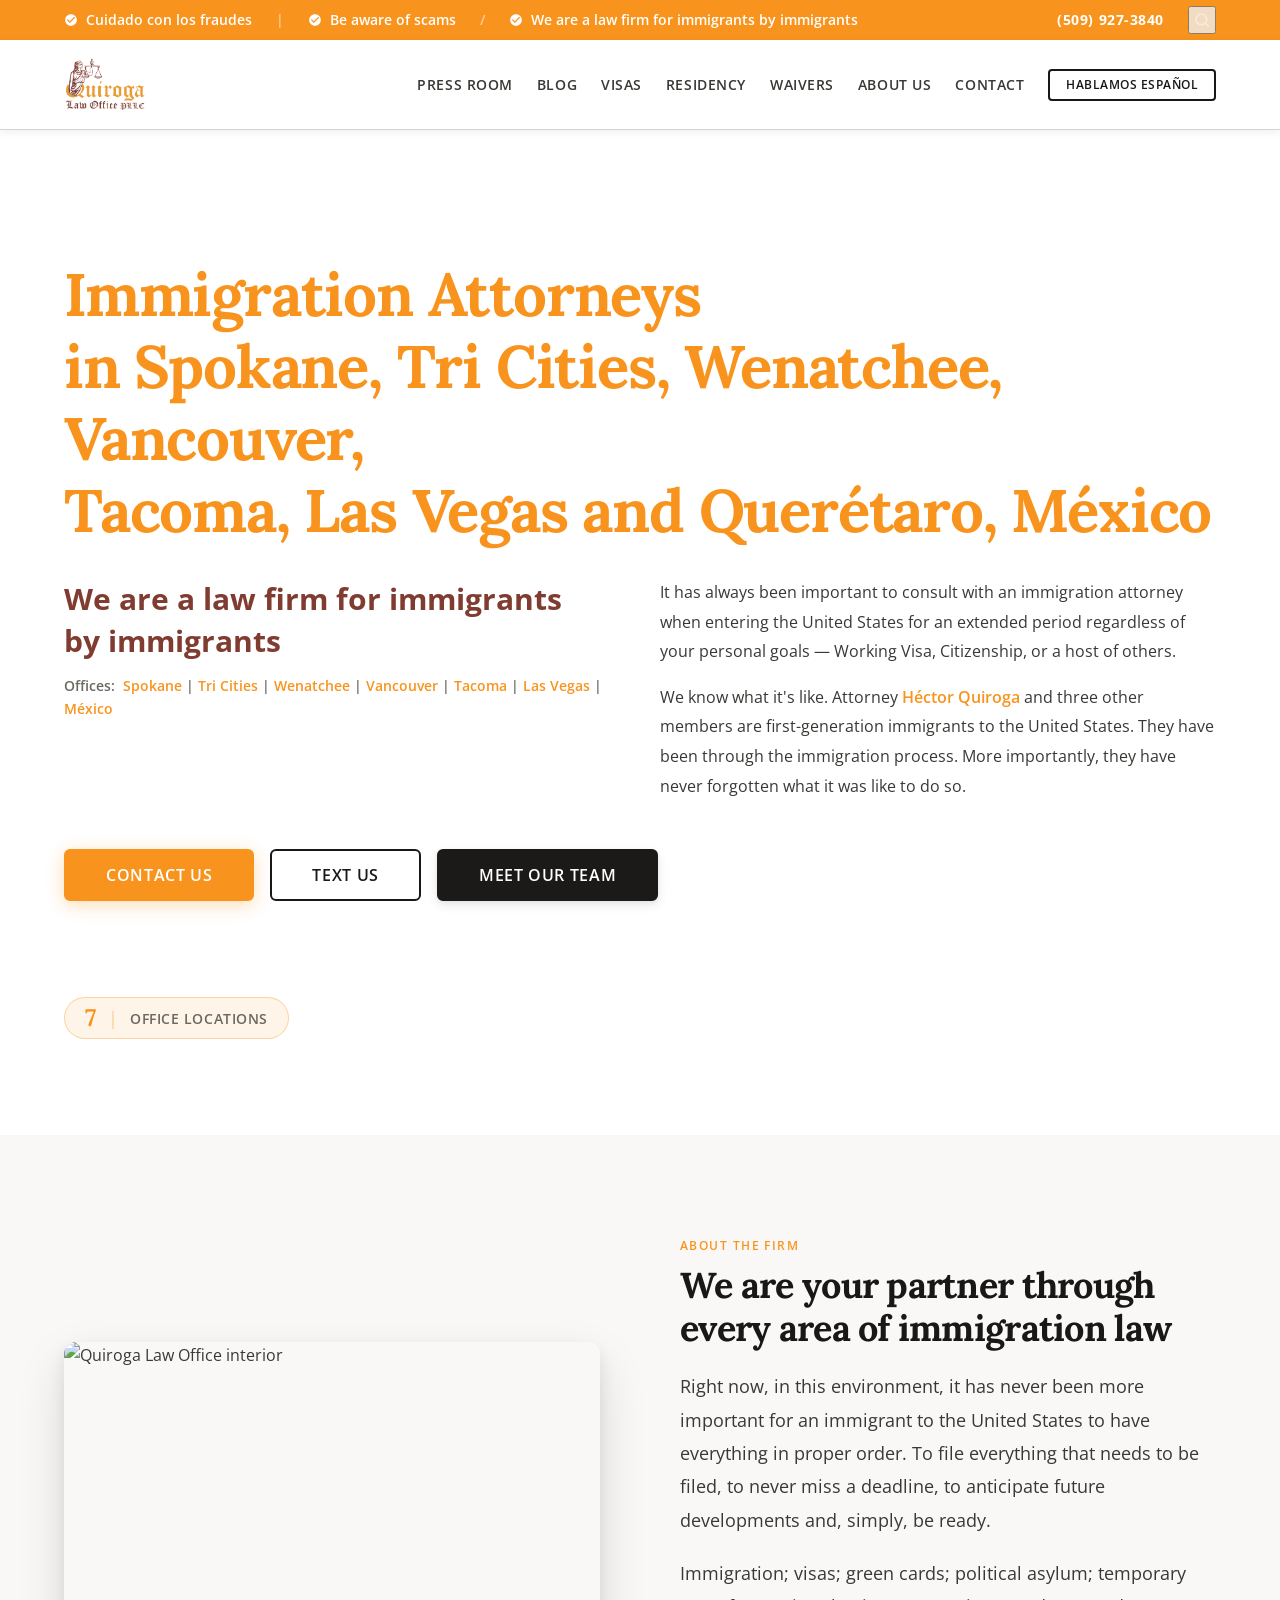
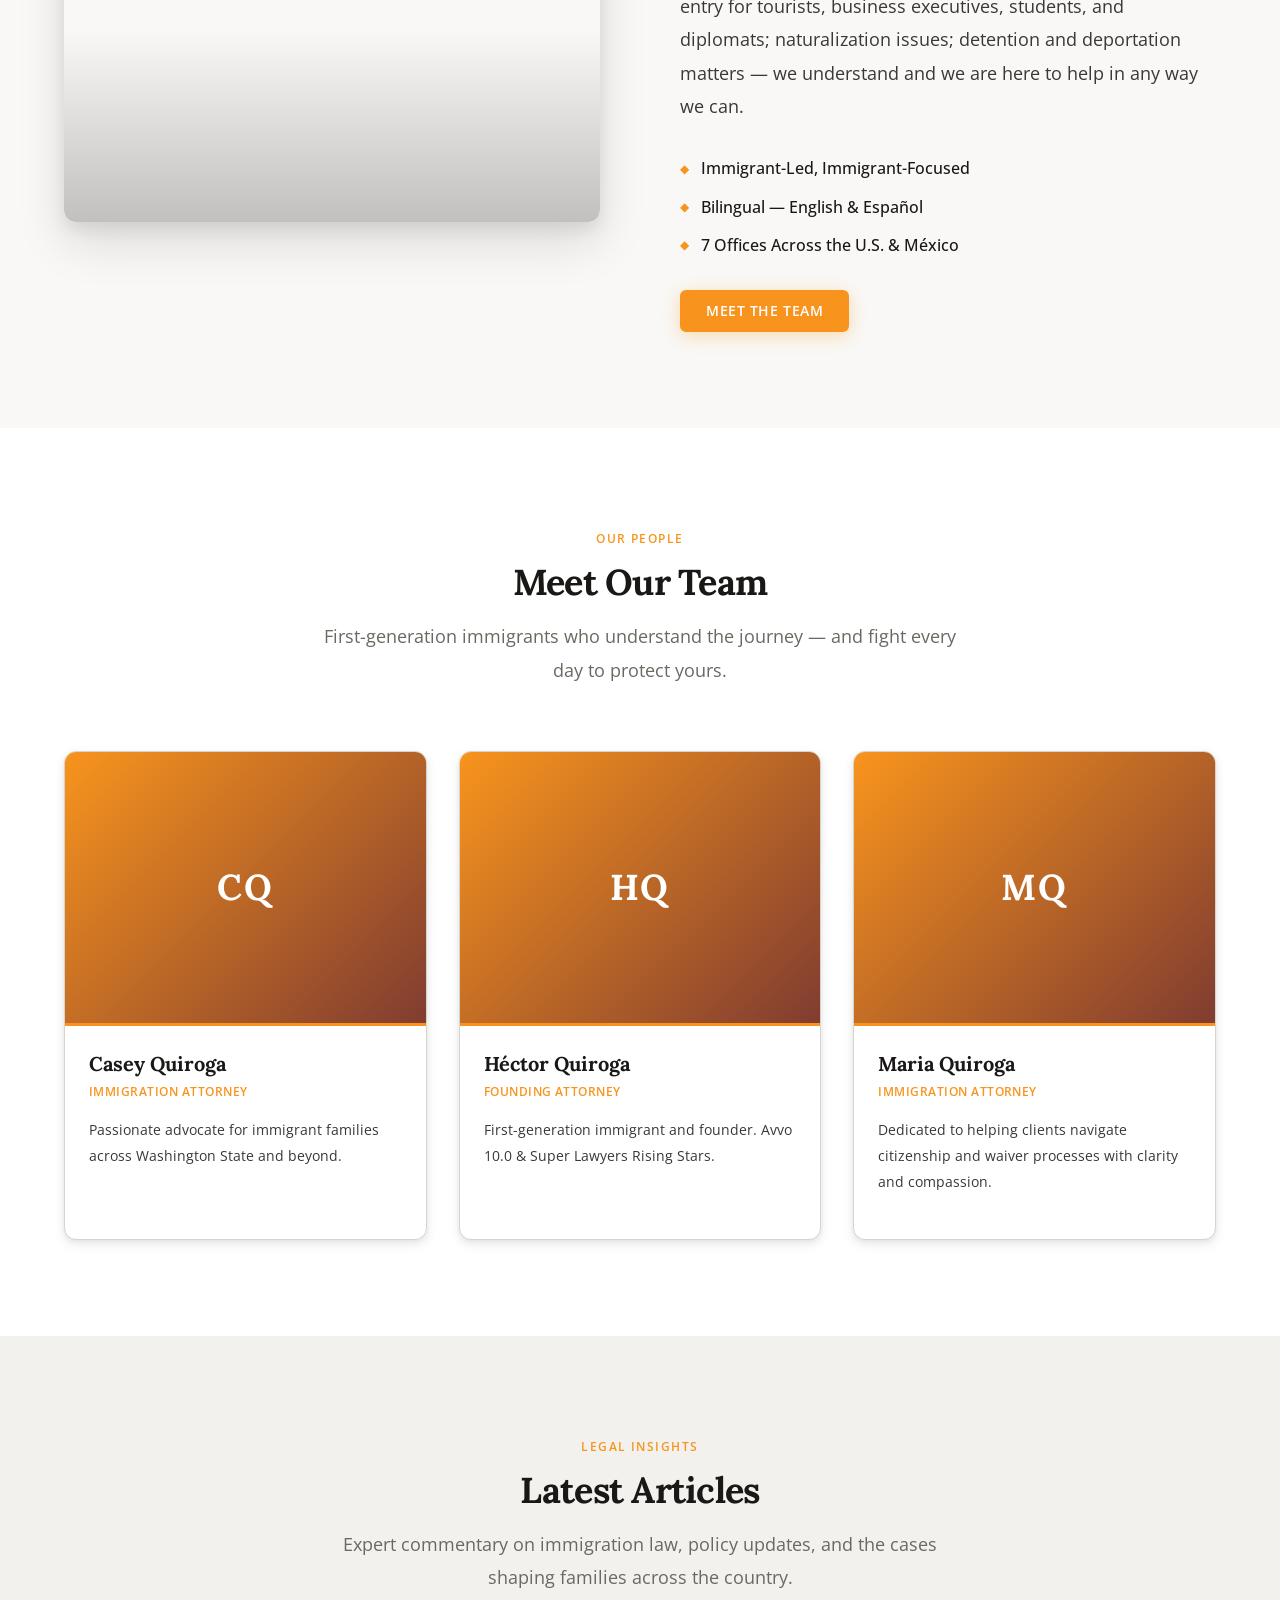
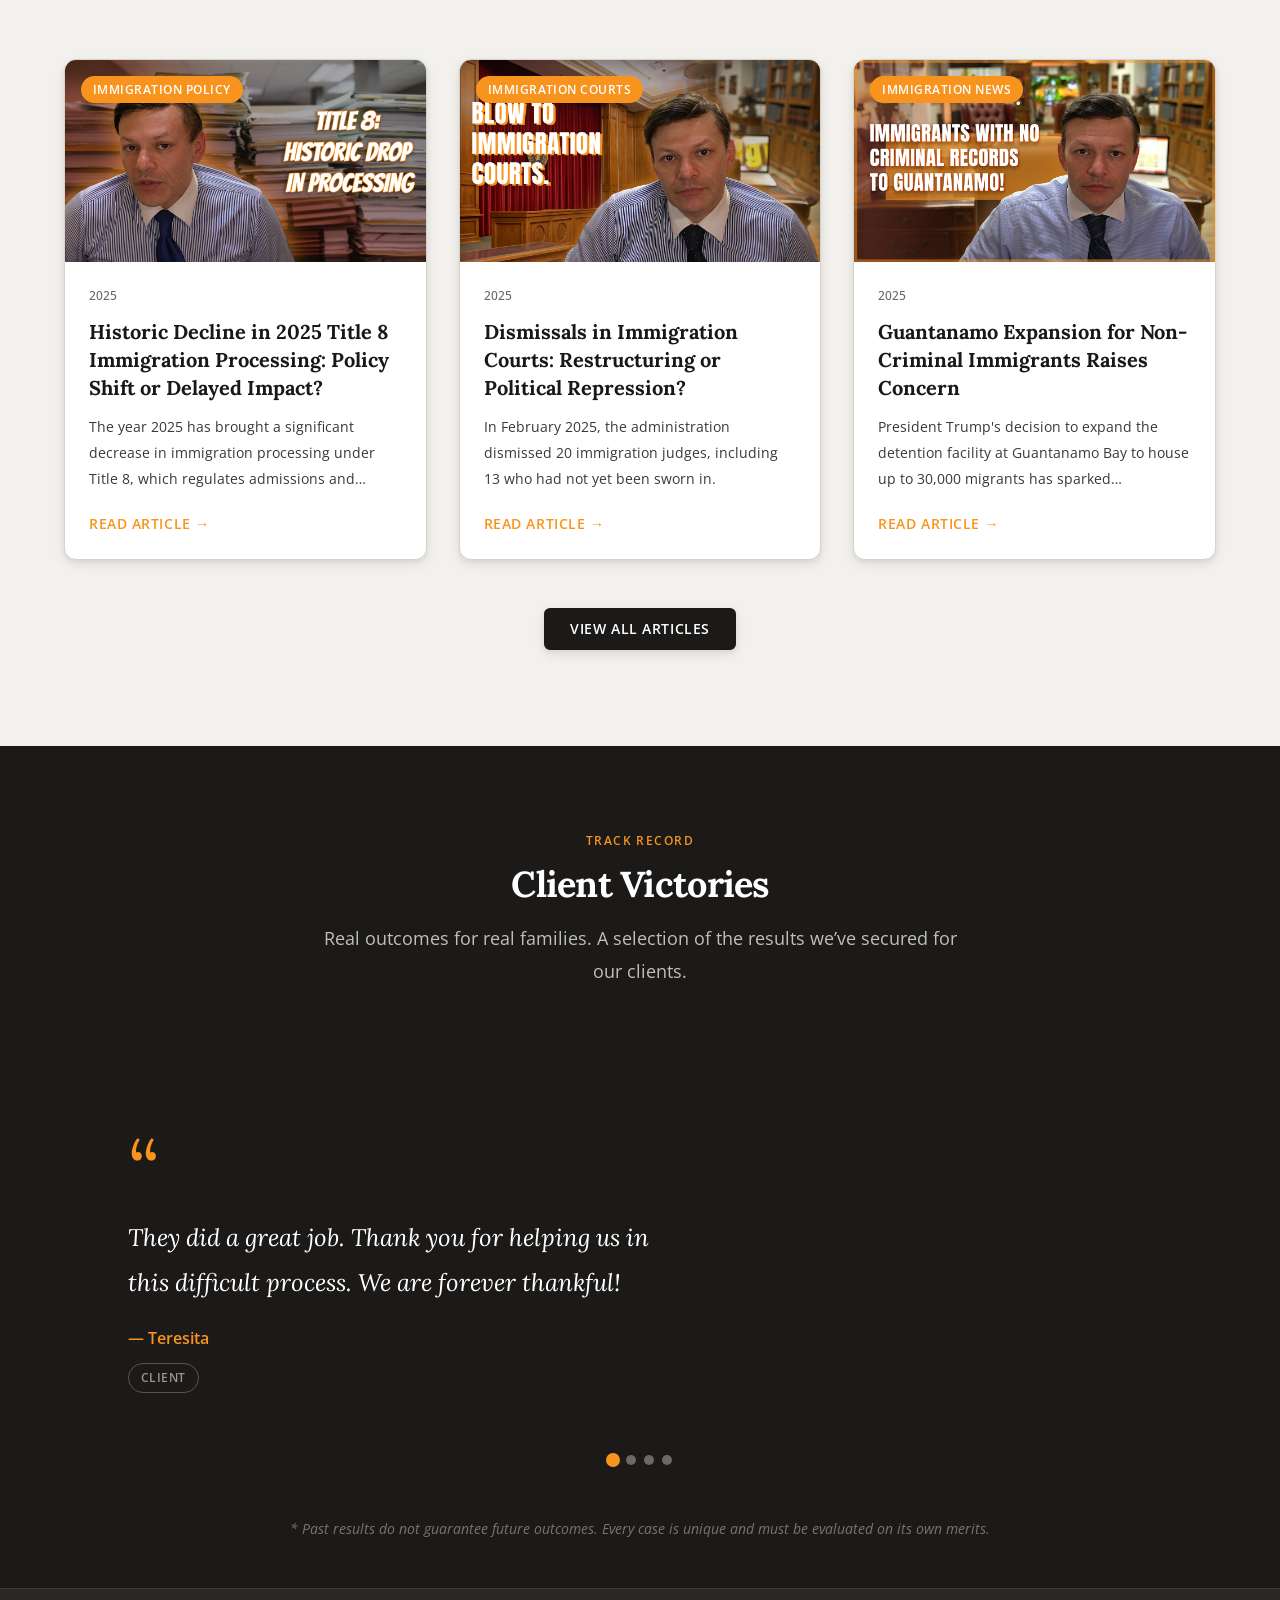
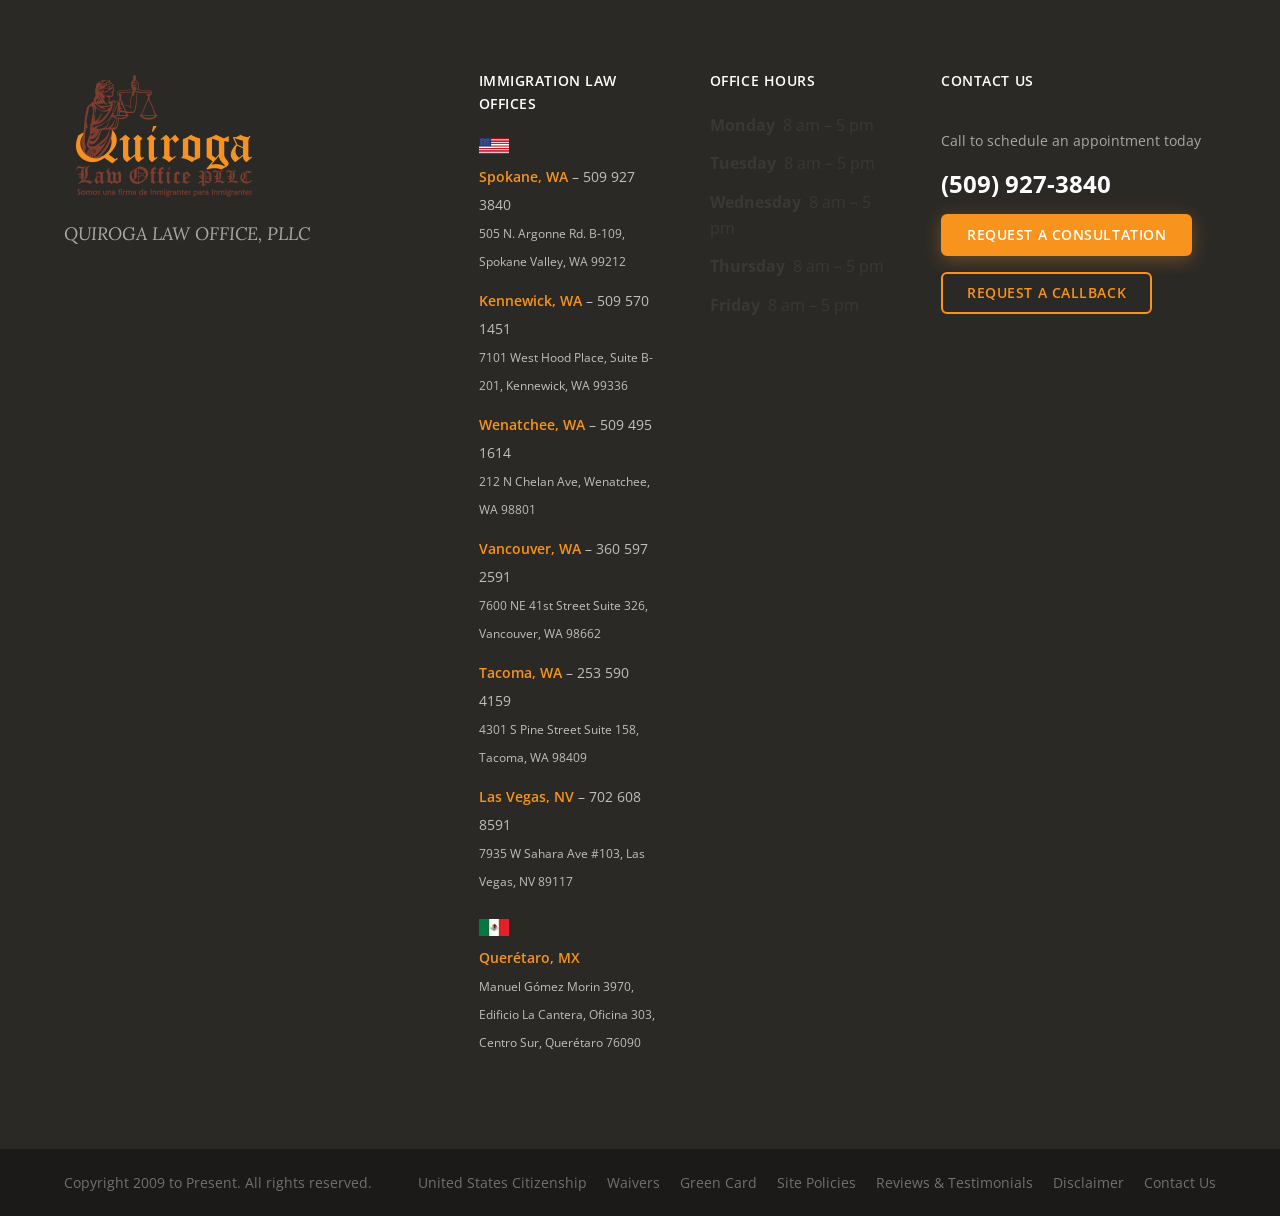
==== Frontend/index.html @ e8cdefcb "feat: initial project setup with HTML, CSS, and SCSS structure" ====
<!DOCTYPE html>
<html lang="en">
  <head>
    <meta charset="UTF-8" />
    <meta name="viewport" content="width=device-width, initial-scale=1.0" />
    <meta name="description" content="Quiroga Law Office, PLLC – Immigration attorneys serving immigrants across Washington, Nevada, and México. First-generation immigrants helping immigrants." />
    <title>Quiroga Law Office, PLLC – We are a law firm for immigrants by immigrants</title>
    <link rel="icon" href="images/qlo-logo.png" type="image/png" />
    <link rel="preconnect" href="https://fonts.googleapis.com" />
    <link rel="preconnect" href="https://fonts.gstatic.com" crossorigin />
    <link rel="stylesheet" href="css/style.css" />
    <link
      href="https://fonts.googleapis.com/css2?family=Lora:ital,wght@0,400;0,600;0,700;1,400&family=Open+Sans:wght@300;400;500;600;700&display=swap"
      rel="stylesheet"
    />
  </head>
  <body>

    <!-- ===== ANNOUNCEMENT BANNER ===== -->
    <div class="banner" role="region" aria-label="Site announcements">
      <div class="banner__container container">
        <div class="banner__marquee">
          <ul class="banner__items">
            <li class="banner__item">Cuidado con los fraudes</li>
            <li class="banner__item banner__item--divider">|</li>
            <li class="banner__item">Be aware of scams</li>
            <li class="banner__item banner__item--divider">/</li>
            <li class="banner__item">We are a law firm for immigrants by immigrants</li>
          </ul>
        </div>
        <a href="tel:+15099273840" class="banner__phone">(509) 927-3840</a>
        <button class="banner__search" aria-label="Search">
          <svg xmlns="http://www.w3.org/2000/svg" width="16" height="16" viewBox="0 0 24 24" fill="none" stroke="currentColor" stroke-width="2.5" stroke-linecap="round" stroke-linejoin="round">
            <circle cx="11" cy="11" r="8"/><line x1="21" y1="21" x2="16.65" y2="16.65"/>
          </svg>
        </button>
      </div>
    </div>

    <!-- ===== HEADER ===== -->
    <header class="header">
      <div class="header__container container">

        <a href="#" class="header__logo" aria-label="Quiroga Law Office, PLLC — home">
          <img
            src="images/qlo-logo.png"
            alt="Quiroga Law Office, PLLC"
            class="header__logo-img"
            width="120"
            height="64"
          />
        </a>

        <nav class="header__nav" aria-label="Main navigation">
          <ul class="header__nav-list">
            <li><a href="#" class="header__nav-link">Press Room</a></li>
            <li><a href="#articles" class="header__nav-link">Blog</a></li>
            <li><a href="#" class="header__nav-link">Visas</a></li>
            <li><a href="#" class="header__nav-link">Residency</a></li>
            <li><a href="#" class="header__nav-link">Waivers</a></li>
            <li><a href="#about" class="header__nav-link">About Us</a></li>
            <li><a href="#contact" class="header__nav-link">Contact</a></li>
            <li>
              <a href="tel:+15099273840" class="btn btn--outline btn--sm">
                Hablamos Español
              </a>
            </li>
          </ul>
        </nav>

        <button class="header__menu-toggle" aria-label="Toggle menu">
          <span></span><span></span><span></span>
        </button>

      </div>
    </header>

    <main>

      <!-- ===== HERO ===== -->
      <!-- H1 in orange #F8941D (site exact), H2 in brown #803C30 per real site -->
      <section class="hero" id="home">
        <div class="hero__container container">

          <h1 class="hero__headline">
            Immigration Attorneys<br />
            in Spokane, Tri Cities, Wenatchee, Vancouver,<br />
            Tacoma, Las Vegas and Querétaro, México
          </h1>

          <div class="hero__intro">
            <div>
              <h2 class="hero__sub-heading">
                We are a law firm for immigrants<br />by immigrants
              </h2>
              <p class="hero__offices">
                Offices:&nbsp;
                <a href="#locations">Spokane</a> |
                <a href="#locations">Tri Cities</a> |
                <a href="#locations">Wenatchee</a> |
                <a href="#locations">Vancouver</a> |
                <a href="#locations">Tacoma</a> |
                <a href="#locations">Las Vegas</a> |
                <a href="#locations">México</a>
              </p>
            </div>
            <div class="hero__description">
              <p>
                It has always been important to consult with an immigration
                attorney when entering the United States for an extended period
                regardless of your personal goals — Working Visa, Citizenship,
                or a host of others.
              </p>
              <p>
                We know what it's like. Attorney
                <a href="#team">Héctor Quiroga</a> and three other members are
                first-generation immigrants to the United States. They have
                been through the immigration process. More importantly, they
                have never forgotten what it was like to do so.
              </p>
            </div>
          </div>

          <div class="hero__actions">
            <a href="tel:+15099273840" class="btn btn--primary btn--lg">CONTACT US</a>
            <a href="https://api.whatsapp.com/send?phone=+15099273840" class="btn btn--outline btn--lg" target="_blank" rel="noopener noreferrer">TEXT US</a>
            <a href="#team" class="btn btn--secondary btn--lg">MEET OUR TEAM</a>
          </div>

          <div class="hero__stats">
            <div class="hero__stat">
              <span class="hero__stat-number">7</span>
              <span class="hero__stat-divider">|</span>
              <span class="hero__stat-label">Office Locations</span>
            </div>
          </div>

        </div>
      </section>

      <!-- ===== ABOUT THE FIRM ===== -->
      <section class="about" id="about">
        <div class="about__container container">

          <div class="about__image-col">
            <div class="about__image-frame">
              <img
                src="https://images.unsplash.com/photo-1589829545856-d10d557cf95f?w=700&q=80"
                alt="Quiroga Law Office interior"
                class="about__image"                loading="lazy"              />
            </div>
          </div>

          <div class="about__content">
            <p class="section__eyebrow">About the Firm</p>
            <h2 class="section__title">
              We are your partner through every area of immigration law
            </h2>
            <p class="about__body">
              Right now, in this environment, it has never been more important
              for an immigrant to the United States to have everything in proper
              order. To file everything that needs to be filed, to never miss a
              deadline, to anticipate future developments and, simply, be ready.
            </p>
            <p class="about__body">
              Immigration; visas; green cards; political asylum; temporary entry
              for tourists, business executives, students, and diplomats;
              naturalization issues; detention and deportation matters — we
              understand and we are here to help in any way we can.
            </p>
            <ul class="about__pillars">
              <li class="about__pillar">
                <span class="about__pillar-icon">&#9670;</span>
                Immigrant-Led, Immigrant-Focused
              </li>
              <li class="about__pillar">
                <span class="about__pillar-icon">&#9670;</span>
                Bilingual — English &amp; Español
              </li>
              <li class="about__pillar">
                <span class="about__pillar-icon">&#9670;</span>
                7 Offices Across the U.S. &amp; México
              </li>
            </ul>
            <a href="#team" class="btn btn--primary btn--md">Meet the Team</a>
          </div>

        </div>
      </section>

      <!-- ===== MEET OUR TEAM ===== -->
      <section class="team" id="team">
        <div class="container">
          <div class="section__header">
            <p class="section__eyebrow">Our People</p>
            <h2 class="section__title">Meet Our Team</h2>
            <p class="section__subtitle">
              First-generation immigrants who understand the journey —
              and fight every day to protect yours.
            </p>
          </div>

          <div class="team__grid">

            <article class="card card--profile">
              <div class="card__image-wrapper">
                <div class="card__avatar" aria-hidden="true">CQ</div>
                <div class="card__image-overlay">
                  <div class="card__social">
                    <a href="#" class="card__social-link" aria-label="View Casey Quiroga's profile">&#8594;</a>
                  </div>
                </div>
              </div>
              <div class="card__body">
                <h3 class="card__name">Casey Quiroga</h3>
                <p class="card__role">Immigration Attorney</p>
                <p class="card__bio">Passionate advocate for immigrant families
                  across Washington State and beyond.</p>
              </div>
            </article>

            <article class="card card--profile">
              <div class="card__image-wrapper">
                <div class="card__avatar" aria-hidden="true">HQ</div>
                <div class="card__image-overlay">
                  <div class="card__social">
                    <a href="#" class="card__social-link" aria-label="View Héctor Quiroga's profile">&#8594;</a>
                  </div>
                </div>
              </div>
              <div class="card__body">
                <h3 class="card__name">Héctor Quiroga</h3>
                <p class="card__role">Founding Attorney</p>
                <p class="card__bio">First-generation immigrant and founder. Avvo 10.0 &amp; Super Lawyers Rising Stars.</p>
              </div>
            </article>

            <article class="card card--profile">
              <div class="card__image-wrapper">
                <div class="card__avatar" aria-hidden="true">MQ</div>
                <div class="card__image-overlay">
                  <div class="card__social">
                    <a href="#" class="card__social-link" aria-label="View Maria Quiroga's profile">&#8594;</a>
                  </div>
                </div>
              </div>
              <div class="card__body">
                <h3 class="card__name">Maria Quiroga</h3>
                <p class="card__role">Immigration Attorney</p>
                <p class="card__bio">Dedicated to helping clients navigate citizenship
                  and waiver processes with clarity and compassion.</p>
              </div>
            </article>

          </div>
        </div>
      </section>

      <!-- ===== LATEST ARTICLES ===== -->
      <section class="articles" id="articles">
        <div class="container">
          <div class="section__header">
            <p class="section__eyebrow">Legal Insights</p>
            <h2 class="section__title">Latest Articles</h2>
            <p class="section__subtitle">
              Expert commentary on immigration law, policy updates,
              and the cases shaping families across the country.
            </p>
          </div>

          <div class="articles__grid">

            <article class="card card--article">
              <div class="card__thumbnail">
                <img
                  src="images/article-1.jpg"
                  alt="Title 8 Immigration Processing"
                  class="card__thumbnail-img"
                  loading="lazy"
                />
                <span class="card__category">Immigration Policy</span>
              </div>
              <div class="card__body">
                <div class="card__meta">
                  <time class="card__date">2025</time>
                </div>
                <h3 class="card__title">
                  Historic Decline in 2025 Title 8 Immigration Processing: Policy Shift or Delayed Impact?
                </h3>
                <p class="card__excerpt">
                  The year 2025 has brought a significant decrease in immigration processing under
                  Title 8, which regulates admissions and deportations in the United States.
                </p>
                <a href="https://www.quirogalawoffice.com/historic-decline-in-2025-title-8-immigration-processing-policy-shift-or-delayed-impact/" class="card__link" target="_blank" rel="noopener noreferrer">Read Article &rarr;</a>
              </div>
            </article>

            <article class="card card--article">
              <div class="card__thumbnail">
                <img
                  src="images/article-2.jpg"
                  alt="Immigration Courts"
                  class="card__thumbnail-img"
                  loading="lazy"
                />
                <span class="card__category">Immigration Courts</span>
              </div>
              <div class="card__body">
                <div class="card__meta">
                  <time class="card__date">2025</time>
                </div>
                <h3 class="card__title">
                  Dismissals in Immigration Courts: Restructuring or Political Repression?
                </h3>
                <p class="card__excerpt">
                  In February 2025, the administration dismissed 20 immigration judges, including
                  13 who had not yet been sworn in.
                </p>
                <a href="https://www.quirogalawoffice.com/dismissals-in-immigration-courts-administrative-restructuring-or-political-repression/" class="card__link" target="_blank" rel="noopener noreferrer">Read Article &rarr;</a>
              </div>
            </article>

            <article class="card card--article">
              <div class="card__thumbnail">
                <img
                  src="images/article-3.png"
                  alt="Guantanamo"
                  class="card__thumbnail-img"
                  loading="lazy"
                />
                <span class="card__category">Immigration News</span>
              </div>
              <div class="card__body">
                <div class="card__meta">
                  <time class="card__date">2025</time>
                </div>
                <h3 class="card__title">
                  Guantanamo Expansion for Non-Criminal Immigrants Raises Concern
                </h3>
                <p class="card__excerpt">
                  President Trump's decision to expand the detention facility at Guantanamo Bay
                  to house up to 30,000 migrants has sparked widespread concern.
                </p>
                <a href="https://www.quirogalawoffice.com/potential-expansion-of-guantanamo-for-non-criminal-immigrants-sparks-concern/" class="card__link" target="_blank" rel="noopener noreferrer">Read Article &rarr;</a>
              </div>
            </article>

          </div>

          <div class="articles__footer">
            <a href="#" class="btn btn--secondary btn--md">View All Articles</a>
          </div>
        </div>
      </section>

      <!-- ===== CLIENT VICTORIES ===== -->
      <section class="victories" id="victories">
        <div class="container">
          <div class="section__header section__header--light">
            <p class="section__eyebrow">Track Record</p>
            <h2 class="section__title section__title--light">Client Victories</h2>
            <p class="section__subtitle section__subtitle--light">
              Real outcomes for real families. A selection of the results
              we’ve secured for our clients.
            </p>
          </div>

          <!-- CSS-only slider: radio inputs drive slide visibility via sibling selector -->
          <div class="victories__slider" aria-label="Client testimonials slider">

            <input type="radio" name="vslider" id="vs1" class="victories__radio" checked>
            <input type="radio" name="vslider" id="vs2" class="victories__radio">
            <input type="radio" name="vslider" id="vs3" class="victories__radio">
            <input type="radio" name="vslider" id="vs4" class="victories__radio">

            <div class="victories__slides">

              <div class="victories__slide" style="background-image: url('https://images.unsplash.com/photo-1600880292203-757bb62b4baf?w=1400&q=80')">
                <div class="victories__slide-overlay">
                  <div class="victories__slide-content">
                    <span class="victories__quote">&ldquo;</span>
                    <p class="victories__text">They did a great job. Thank you for helping us in this difficult process. We are forever thankful!</p>
                    <p class="victories__name">— Teresita</p>
                    <span class="victories__tag">Client</span>
                  </div>
                </div>
              </div>

              <div class="victories__slide" style="background-image: url('https://images.unsplash.com/photo-1529400971008-f566de0e6dfc?w=1400&q=80')">
                <div class="victories__slide-overlay">
                  <div class="victories__slide-content">
                    <span class="victories__quote">&ldquo;</span>
                    <p class="victories__text">Hector and his office stood beside me every step of the way. They went above and beyond their duty to make this a reality for me. From me and my family, thank you!</p>
                    <p class="victories__name">— Ajmal</p>
                    <span class="victories__tag">Client</span>
                  </div>
                </div>
              </div>

              <div class="victories__slide" style="background-image: url('https://images.unsplash.com/photo-1556745753-b2904692b3cd?w=1400&q=80')">
                <div class="victories__slide-overlay">
                  <div class="victories__slide-content">
                    <span class="victories__quote">&ldquo;</span>
                    <p class="victories__text">I cannot say enough how much we appreciate everyone at Quiroga Law. They helped us from start to finish, and were always available for our many questions.</p>
                    <p class="victories__name">— Rick C.</p>
                    <span class="victories__tag">Client</span>
                  </div>
                </div>
              </div>

              <div class="victories__slide" style="background-image: url('https://images.unsplash.com/photo-1589578527966-fdac0f44566c?w=1400&q=80')">
                <div class="victories__slide-overlay">
                  <div class="victories__slide-content">
                    <span class="victories__quote">&ldquo;</span>
                    <p class="victories__text">Thanks to Quiroga Law Office, we were granted an interview with USCIS. We would highly recommend them to anyone who may need an immigration attorney!</p>
                    <p class="victories__name">— Daniel D.</p>
                    <span class="victories__tag">Client</span>
                  </div>
                </div>
              </div>

            </div><!-- /.victories__slides -->

            <div class="victories__dots" role="tablist" aria-label="Slide indicators">
              <label for="vs1" class="victories__dot" role="tab" aria-label="Slide 1"></label>
              <label for="vs2" class="victories__dot" role="tab" aria-label="Slide 2"></label>
              <label for="vs3" class="victories__dot" role="tab" aria-label="Slide 3"></label>
              <label for="vs4" class="victories__dot" role="tab" aria-label="Slide 4"></label>
            </div>

          </div><!-- /.victories__slider -->

          <div class="victories__disclaimer">
            <p>* Past results do not guarantee future outcomes. Every case is unique and must be evaluated on its own merits.</p>
          </div>
        </div>
      </section>

    </main>

    <!-- ===== FOOTER ===== -->
    <footer class="footer" id="contact">
      <div class="footer__top">
        <div class="container footer__top-inner">

          <div class="footer__brand">
            <a href="https://www.quirogalawoffice.com/" class="footer__logo">
              <img
                src="images/QLO-oficial.png"
                alt="Quiroga Law Office, PLLC"
                class="footer__logo-img"
                width="200"
              />
            </a>
            <p class="footer__tagline">QUIROGA LAW OFFICE, PLLC</p>
          </div>

          <div class="footer__links">
            <h4 class="footer__heading">IMMIGRATION LAW OFFICES</h4>
            <div class="footer__offices">
              <img src="images/usa-footer.png" alt="USA" width="30" height="30" />
              <p>
                <strong class="footer__city">Spokane, WA</strong> &ndash; 509 927 3840<br />
                <small>505 N. Argonne Rd. B-109, Spokane Valley, WA 99212</small>
              </p>
              <p>
                <strong class="footer__city">Kennewick, WA</strong> &ndash; 509 570 1451<br />
                <small>7101 West Hood Place, Suite B-201, Kennewick, WA 99336</small>
              </p>
              <p>
                <strong class="footer__city">Wenatchee, WA</strong> &ndash; 509 495 1614<br />
                <small>212 N Chelan Ave, Wenatchee, WA 98801</small>
              </p>
              <p>
                <strong class="footer__city">Vancouver, WA</strong> &ndash; 360 597 2591<br />
                <small>7600 NE 41st Street Suite 326, Vancouver, WA 98662</small>
              </p>
              <p>
                <strong class="footer__city">Tacoma, WA</strong> &ndash; 253 590 4159<br />
                <small>4301 S Pine Street Suite 158, Tacoma, WA 98409</small>
              </p>
              <p>
                <strong class="footer__city">Las Vegas, NV</strong> &ndash; 702 608 8591<br />
                <small>7935 W Sahara Ave #103, Las Vegas, NV 89117</small>
              </p>
              <img src="images/mexico-footer.png" alt="México" width="30" height="30" />
              <p>
                <strong class="footer__city">Querétaro, MX</strong><br />
                <small>Manuel Gómez Morin 3970, Edificio La Cantera, Oficina 303, Centro Sur, Querétaro 76090</small>
              </p>
            </div>
          </div>

          <div class="footer__links">
            <h4 class="footer__heading">OFFICE HOURS</h4>
            <ul class="footer__list">
              <li><strong>Monday</strong> &nbsp;8 am &ndash; 5 pm</li>
              <li><strong>Tuesday</strong> &nbsp;8 am &ndash; 5 pm</li>
              <li><strong>Wednesday</strong> &nbsp;8 am &ndash; 5 pm</li>
              <li><strong>Thursday</strong> &nbsp;8 am &ndash; 5 pm</li>
              <li><strong>Friday</strong> &nbsp;8 am &ndash; 5 pm</li>
            </ul>
          </div>

          <div class="footer__cta">
            <h4 class="footer__heading">CONTACT US</h4>
            <p class="footer__cta-text">Call to schedule an appointment today</p>
            <p class="footer__phone-number">(509) 927-3840</p>
            <a href="https://www.quirogalawoffice.com/request-a-consultation/" class="btn btn--primary btn--md" target="_blank" rel="noopener noreferrer">
              Request A Consultation
            </a>
            <a href="https://www.quirogalawoffice.com/request-a-callback/" class="btn btn--outline-orange btn--md" target="_blank" rel="noopener noreferrer">
              Request A Callback
            </a>
          </div>

        </div>
      </div>

      <div class="footer__bottom">
        <div class="container footer__bottom-inner">
          <p class="footer__copy">
            Copyright 2009 to Present. All rights reserved.
          </p>
          <ul class="footer__legal-links">
            <li><a href="https://www.quirogalawoffice.com/united-states-citizenship/" class="footer__legal-link">United States Citizenship</a></li>
            <li><a href="https://www.quirogalawoffice.com/immigration-waivers/" class="footer__legal-link">Waivers</a></li>
            <li><a href="https://www.quirogalawoffice.com/green-cards/" class="footer__legal-link">Green Card</a></li>
            <li><a href="https://www.quirogalawoffice.com/site-policies/" class="footer__legal-link">Site Policies</a></li>
            <li><a href="https://www.quirogalawoffice.com/reviews/" class="footer__legal-link">Reviews &amp; Testimonials</a></li>
            <li><a href="https://www.quirogalawoffice.com/disclaimer/" class="footer__legal-link">Disclaimer</a></li>
            <li><a href="https://www.quirogalawoffice.com/quiroga-law-office-contact-immigration-lawyer/" class="footer__legal-link">Contact Us</a></li>
          </ul>
        </div>
      </div>
    </footer>

  </body>
</html>
---- Frontend/css/style.css ----
@charset "UTF-8";
.btn {
  display: inline-flex;
  align-items: center;
  justify-content: center;
  gap: 0.5em;
  font-family: "Open Sans", -apple-system, BlinkMacSystemFont, "Segoe UI", sans-serif;
  font-weight: 600;
  line-height: 1;
  letter-spacing: 0.04em;
  text-transform: uppercase;
  text-decoration: none;
  white-space: nowrap;
  border: 2px solid transparent;
  border-radius: 6px;
  cursor: pointer;
  transition: background-color 240ms ease, border-color 240ms ease, color 240ms ease, box-shadow 240ms ease, transform 300ms cubic-bezier(0.34, 1.56, 0.64, 1);
  user-select: none;
  position: relative;
  overflow: hidden;
}
.btn:active {
  transform: scale(0.97);
}
.btn:focus-visible {
  outline: 3px solid #F8941D;
  outline-offset: 3px;
}
.btn[disabled] {
  opacity: 0.45;
  pointer-events: none;
}

.btn--primary {
  background-color: #F8941D;
  border-color: #F8941D;
  color: #ffffff;
  box-shadow: 0 4px 18px rgba(248, 148, 29, 0.32);
}
.btn--primary:hover {
  background-color: #faa43a;
  border-color: #faa43a;
  box-shadow: 0 6px 22px rgba(248, 148, 29, 0.42);
  transform: translateY(-2px);
}
.btn--primary:active {
  background-color: #d4730f;
  border-color: #d4730f;
  box-shadow: 0 1px 3px rgba(26, 24, 22, 0.07);
  transform: translateY(0) scale(0.97);
}

.btn--secondary {
  background-color: #1c1a18;
  border-color: #1c1a18;
  color: #ffffff;
  box-shadow: 0 4px 12px rgba(26, 24, 22, 0.09), 0 2px 4px rgba(26, 24, 22, 0.05);
}
.btn--secondary:hover {
  background-color: rgb(49.9692307692, 46.4, 42.8307692308);
  border-color: rgb(49.9692307692, 46.4, 42.8307692308);
  box-shadow: 0 10px 28px rgba(26, 24, 22, 0.11), 0 4px 8px rgba(26, 24, 22, 0.07);
  transform: translateY(-2px);
}

.btn--outline {
  background-color: transparent;
  border-color: #1a1816;
  color: #1a1816;
}
.btn--outline:hover {
  background-color: #1a1816;
  color: #ffffff;
  transform: translateY(-1px);
}

.btn--outline-orange {
  background-color: transparent;
  border-color: #F8941D;
  color: #F8941D;
}
.btn--outline-orange:hover {
  background-color: #F8941D;
  color: #ffffff;
  box-shadow: 0 4px 18px rgba(248, 148, 29, 0.32);
  transform: translateY(-1px);
}

.btn--ghost {
  background-color: rgba(255, 255, 255, 0.1);
  border-color: rgba(255, 255, 255, 0.45);
  color: #ffffff;
  backdrop-filter: blur(4px);
}
.btn--ghost:hover {
  background-color: rgba(255, 255, 255, 0.2);
  border-color: rgba(255, 255, 255, 0.75);
  transform: translateY(-2px);
}

.btn--text {
  background: none;
  border-color: transparent;
  color: #F8941D;
  padding-left: 0;
  padding-right: 0;
  box-shadow: none;
  text-transform: none;
  letter-spacing: 0;
  font-weight: 600;
}
.btn--text:hover {
  color: #d4730f;
  text-decoration: underline;
  text-underline-offset: 3px;
  transform: none;
}

.btn--sm {
  font-size: 0.75rem;
  padding: 0.5rem 1rem;
  border-radius: 4px;
}

.btn--md {
  font-size: 0.875rem;
  padding: 0.75rem 1.5rem;
}

.btn--lg {
  font-size: 1rem;
  padding: 1rem 2.5rem;
}

.btn--xl {
  font-size: 1.125rem;
  padding: 1.25rem 3rem;
}

.btn--block {
  width: 100%;
}

.btn--icon {
  padding: 0.75rem;
  aspect-ratio: 1;
}

.card {
  background-color: #ffffff;
  border-radius: 12px;
  overflow: hidden;
  box-shadow: 0 4px 12px rgba(26, 24, 22, 0.09), 0 2px 4px rgba(26, 24, 22, 0.05);
  border: 1px solid #d8d4cc;
  transition: transform 240ms ease, box-shadow 240ms ease;
}
.card:hover {
  transform: translateY(-5px);
  box-shadow: 0 20px 48px rgba(26, 24, 22, 0.13), 0 8px 16px rgba(26, 24, 22, 0.08);
}
.card__body {
  padding: 1.5rem;
}

.card--profile {
  display: flex;
  flex-direction: column;
}
.card--profile .card__image-wrapper {
  position: relative;
  overflow: hidden;
  aspect-ratio: 4/3;
}
.card--profile .card__image {
  width: 100%;
  height: 100%;
  object-fit: cover;
  object-position: top center;
  transition: transform 380ms ease;
}
.card--profile:hover .card__image {
  transform: scale(1.05);
}
.card--profile .card__avatar {
  width: 100%;
  height: 100%;
  background: linear-gradient(135deg, #F8941D 0%, #803C30 100%);
  display: flex;
  align-items: center;
  justify-content: center;
  font-family: "Lora", Georgia, "Times New Roman", serif;
  font-size: 2.25rem;
  font-weight: 700;
  color: #ffffff;
  letter-spacing: 0.05em;
  user-select: none;
}
.card--profile .card__image-overlay {
  position: absolute;
  inset: 0;
  background: linear-gradient(to top, rgba(28, 26, 24, 0.65) 0%, transparent 55%);
  display: flex;
  align-items: flex-end;
  padding: 1.25rem;
  opacity: 0;
  transition: opacity 240ms ease;
}
.card--profile:hover .card__image-overlay {
  opacity: 1;
}
.card--profile .card__social {
  display: flex;
  gap: 0.5rem;
}
.card--profile .card__social-link {
  display: flex;
  align-items: center;
  justify-content: center;
  width: 34px;
  height: 34px;
  background-color: #F8941D;
  color: #ffffff;
  font-size: 0.875rem;
  font-weight: 700;
  border-radius: 4px;
  transition: background-color 150ms ease, transform 300ms cubic-bezier(0.34, 1.56, 0.64, 1);
}
.card--profile .card__social-link:hover {
  background-color: #faa43a;
  transform: translateY(-2px);
}
.card--profile .card__body {
  flex: 1;
  display: flex;
  flex-direction: column;
  border-top: 3px solid #F8941D;
  padding: 1.5rem;
}
.card--profile .card__name {
  font-family: "Lora", Georgia, "Times New Roman", serif;
  font-size: 1.25rem;
  font-weight: 700;
  color: #1a1816;
  line-height: 1.4;
  margin-bottom: 0.25rem;
}
.card--profile .card__role {
  font-size: 0.75rem;
  font-weight: 600;
  letter-spacing: 0.04em;
  text-transform: uppercase;
  color: #F8941D;
  margin-bottom: 1rem;
}
.card--profile .card__bio {
  font-size: 0.875rem;
  line-height: 1.85;
  color: #3a3835;
  flex: 1;
  margin-bottom: 1.25rem;
}
.card--profile .card__tags {
  display: flex;
  flex-wrap: wrap;
  gap: 0.5rem;
}

.card--article {
  display: flex;
  flex-direction: column;
}
.card--article .card__thumbnail {
  position: relative;
  overflow: hidden;
  aspect-ratio: 16/9;
  flex-shrink: 0;
}
.card--article .card__thumbnail-img {
  width: 100%;
  height: 100%;
  object-fit: cover;
  transition: transform 380ms ease;
}
.card--article:hover .card__thumbnail-img {
  transform: scale(1.06);
}
.card--article .card__category {
  position: absolute;
  top: 1rem;
  left: 1rem;
  background-color: #F8941D;
  color: #ffffff;
  font-size: 0.75rem;
  font-weight: 600;
  letter-spacing: 0.04em;
  text-transform: uppercase;
  padding: 0.25rem 0.75rem;
  border-radius: 9999px;
  z-index: 10;
}
.card--article .card__body {
  flex: 1;
  display: flex;
  flex-direction: column;
  padding: 1.5rem;
}
.card--article .card__meta {
  display: flex;
  align-items: center;
  gap: 0.75rem;
  margin-bottom: 0.75rem;
}
.card--article .card__date {
  font-size: 0.75rem;
  color: #6b6861;
  font-weight: 500;
}
.card--article .card__read-time {
  font-size: 0.75rem;
  color: #6b6861;
}
.card--article .card__read-time::before {
  content: "·";
  margin-right: 0.75rem;
}
.card--article .card__title {
  font-family: "Lora", Georgia, "Times New Roman", serif;
  font-size: 1.25rem;
  font-weight: 700;
  color: #1a1816;
  line-height: 1.4;
  margin-bottom: 0.75rem;
  transition: color 150ms ease;
}
.card--article:hover .card__title {
  color: #F8941D;
}
.card--article .card__excerpt {
  font-size: 0.875rem;
  line-height: 1.85;
  color: #3a3835;
  flex: 1;
  margin-bottom: 1.25rem;
  display: -webkit-box;
  -webkit-box-orient: vertical;
  -webkit-line-clamp: 3;
  overflow: hidden;
}
.card--article .card__link {
  display: inline-flex;
  align-items: center;
  font-size: 0.875rem;
  font-weight: 600;
  color: #F8941D;
  letter-spacing: 0.04em;
  text-transform: uppercase;
  gap: 0.5rem;
  margin-top: auto;
  transition: color 150ms ease, gap 150ms ease;
}
.card--article .card__link:hover {
  color: #d4730f;
  gap: 0.75rem;
}

.tag {
  display: inline-block;
  font-size: 0.75rem;
  font-weight: 500;
  color: #d4730f;
  background-color: #fdf3e7;
  border: 1px solid rgba(248, 148, 29, 0.25);
  padding: 0.25rem 0.75rem;
  border-radius: 9999px;
  letter-spacing: 0.04em;
  text-transform: uppercase;
  white-space: nowrap;
  transition: background-color 150ms ease, border-color 150ms ease;
}
.tag:hover {
  background-color: rgba(248, 148, 29, 0.18);
  border-color: #F8941D;
}

*,
*::before,
*::after {
  box-sizing: border-box;
  margin: 0;
  padding: 0;
}

html {
  font-size: 16px;
  scroll-behavior: smooth;
  -webkit-text-size-adjust: 100%;
}

body {
  font-family: "Open Sans", -apple-system, BlinkMacSystemFont, "Segoe UI", sans-serif;
  font-size: 1rem;
  font-weight: 400;
  line-height: 1.65;
  color: #3a3835;
  background-color: #ffffff;
  -webkit-font-smoothing: antialiased;
  -moz-osx-font-smoothing: grayscale;
}

img {
  display: block;
  max-width: 100%;
  height: auto;
}

a {
  color: inherit;
  text-decoration: none;
}

ul, ol {
  list-style: none;
}

address {
  font-style: normal;
}

.container {
  width: 100%;
  max-width: 1200px;
  margin-left: auto;
  margin-right: auto;
  padding-left: 1.5rem;
  padding-right: 1.5rem;
}

.section__header {
  text-align: center;
  max-width: 640px;
  margin: 0 auto 4rem;
}
.section__header--light {
  color: #ffffff;
}

.section__eyebrow {
  display: inline-block;
  font-family: "Open Sans", -apple-system, BlinkMacSystemFont, "Segoe UI", sans-serif;
  font-size: 0.75rem;
  font-weight: 600;
  letter-spacing: 0.12em;
  text-transform: uppercase;
  color: #F8941D;
  margin-bottom: 0.75rem;
}

.section__title {
  font-family: "Lora", Georgia, "Times New Roman", serif;
  font-size: 1.875rem;
  font-weight: 700;
  line-height: 1.2;
  color: #1a1816;
  letter-spacing: -0.02em;
  margin-bottom: 1rem;
}
@media (min-width: 1024px) {
  .section__title {
    font-size: 2.25rem;
  }
}
.section__title--orange {
  color: #F8941D;
}
.section__title--light {
  color: #ffffff;
}

.section__subtitle {
  font-size: 1.125rem;
  color: #6b6861;
  line-height: 1.85;
}
.section__subtitle--light {
  color: rgba(255, 255, 255, 0.72);
}

.banner {
  background-color: #F8941D;
  color: #ffffff;
  height: 40px;
  display: flex;
  align-items: center;
  overflow: hidden;
}
.banner__container {
  display: flex;
  align-items: center;
  justify-content: space-between;
  width: 100%;
  gap: 1.5rem;
}
.banner__marquee {
  display: flex;
  align-items: center;
  gap: 1.5rem;
  flex: 1;
  overflow: hidden;
}
.banner__items {
  display: flex;
  align-items: center;
  gap: 1.5rem;
  flex-wrap: wrap;
}
.banner__item {
  display: flex;
  align-items: center;
  gap: 0.5rem;
  font-size: 0.875rem;
  font-weight: 600;
  white-space: nowrap;
}
.banner__item::before {
  content: "";
  display: inline-block;
  width: 14px;
  height: 14px;
  background-image: url("data:image/svg+xml,%3Csvg xmlns='http://www.w3.org/2000/svg' viewBox='0 0 24 24' fill='white'%3E%3Cpath d='M12 2C6.48 2 2 6.48 2 12s4.48 10 10 10 10-4.48 10-10S17.52 2 12 2zm-2 15l-5-5 1.41-1.41L10 14.17l7.59-7.59L19 8l-9 9z'/%3E%3C/svg%3E");
  background-size: contain;
  background-repeat: no-repeat;
  flex-shrink: 0;
}
.banner__item--divider {
  color: rgba(255, 255, 255, 0.55);
}
.banner__item--divider::before {
  display: none;
}
.banner__phone {
  font-size: 0.875rem;
  font-weight: 700;
  color: #ffffff;
  letter-spacing: 0.04em;
  flex-shrink: 0;
  transition: opacity 150ms ease;
}
.banner__phone:hover {
  opacity: 0.85;
}
.banner__search {
  display: flex;
  align-items: center;
  justify-content: center;
  width: 28px;
  height: 28px;
  color: #ffffff;
  cursor: pointer;
  opacity: 0.8;
  flex-shrink: 0;
  transition: opacity 150ms ease;
}
.banner__search:hover {
  opacity: 1;
}

.header {
  position: sticky;
  top: 0;
  z-index: 200;
  width: 100%;
  height: 90px;
  background-color: #ffffff;
  border-bottom: 1px solid #d8d4cc;
  box-shadow: 0 2px 8px rgba(26, 24, 22, 0.07);
}
.header__container {
  display: flex;
  align-items: center;
  justify-content: space-between;
  height: 100%;
  gap: 2rem;
}
.header__logo {
  display: flex;
  align-items: center;
  gap: 0.75rem;
  text-decoration: none;
  flex-shrink: 0;
}
.header__logo-img {
  height: 64px;
  width: auto;
  display: block;
}
.header__logo-mark {
  display: flex;
  align-items: center;
  justify-content: center;
  width: 52px;
  height: 52px;
  background-color: #fdf3e7;
  color: #F8941D;
  font-family: "Lora", Georgia, "Times New Roman", serif;
  font-size: 1rem;
  font-weight: 700;
  border-radius: 4px;
  border: 2px solid #F8941D;
  flex-shrink: 0;
  transition: background-color 240ms ease;
}
.header__logo:hover .header__logo-mark {
  background-color: #F8941D;
  color: #ffffff;
}
.header__logo-text {
  display: flex;
  flex-direction: column;
  line-height: 1.1;
}
.header__logo-name {
  font-family: "Lora", Georgia, "Times New Roman", serif;
  font-size: 1.25rem;
  font-weight: 700;
  color: #803C30;
}
.header__logo-sub {
  font-size: 0.75rem;
  font-weight: 500;
  letter-spacing: 0.04em;
  text-transform: uppercase;
  color: #6b6861;
}
.header__nav {
  display: none;
}
@media (min-width: 1024px) {
  .header__nav {
    display: block;
  }
}
.header__nav-list {
  display: flex;
  align-items: center;
  gap: 1.5rem;
}
.header__nav-link {
  font-size: 0.875rem;
  font-weight: 600;
  color: #3a3835;
  letter-spacing: 0.04em;
  text-transform: uppercase;
  transition: color 150ms ease;
  position: relative;
  white-space: nowrap;
}
.header__nav-link::after {
  content: "";
  position: absolute;
  bottom: -4px;
  left: 0;
  width: 0;
  height: 2px;
  background-color: #F8941D;
  transition: width 240ms ease;
}
.header__nav-link:hover {
  color: #F8941D;
}
.header__nav-link:hover::after {
  width: 100%;
}
.header__menu-toggle {
  display: flex;
  flex-direction: column;
  justify-content: space-between;
  width: 28px;
  height: 20px;
  background: none;
  border: none;
  cursor: pointer;
  padding: 0;
}
@media (min-width: 1024px) {
  .header__menu-toggle {
    display: none;
  }
}
.header__menu-toggle span {
  display: block;
  width: 100%;
  height: 2px;
  background-color: #1a1816;
  border-radius: 9999px;
  transition: transform 240ms ease, opacity 150ms ease;
}

.hero {
  background-color: #ffffff;
  padding: 6rem 0 5rem;
  text-align: center;
}
@media (min-width: 1024px) {
  .hero {
    padding: 8rem 0 6rem;
    text-align: left;
  }
}
.hero__eyebrow {
  font-size: 0.75rem;
  font-weight: 600;
  letter-spacing: 0.12em;
  text-transform: uppercase;
  color: #F8941D;
  margin-bottom: 1rem;
}
.hero__headline {
  font-family: "Lora", Georgia, "Times New Roman", serif;
  font-size: 2.25rem;
  font-weight: 700;
  line-height: 1.2;
  letter-spacing: -0.02em;
  color: #F8941D;
  margin-bottom: 2rem;
}
@media (min-width: 768px) {
  .hero__headline {
    font-size: 3rem;
  }
}
@media (min-width: 1024px) {
  .hero__headline {
    font-size: 3.75rem;
  }
}
.hero__intro {
  display: grid;
  grid-template-columns: 1fr;
  gap: 2.5rem;
  align-items: start;
  margin-bottom: 3rem;
}
@media (min-width: 1024px) {
  .hero__intro {
    grid-template-columns: 1fr 1fr;
  }
}
.hero__sub-heading {
  font-family: "Open Sans", -apple-system, BlinkMacSystemFont, "Segoe UI", sans-serif;
  font-size: 1.5rem;
  font-weight: 700;
  color: #803C30;
  line-height: 1.4;
  text-align: left;
}
@media (min-width: 768px) {
  .hero__sub-heading {
    font-size: 1.875rem;
  }
}
.hero__offices {
  font-size: 0.875rem;
  font-weight: 600;
  color: #6b6861;
  margin-top: 0.75rem;
  text-align: left;
}
.hero__offices a {
  color: #F8941D;
  font-weight: 600;
}
.hero__offices a:hover {
  text-decoration: underline;
}
.hero__description {
  font-size: 1rem;
  line-height: 1.85;
  color: #3a3835;
  text-align: left;
}
.hero__description p + p {
  margin-top: 1rem;
}
.hero__description a {
  color: #F8941D;
  font-weight: 600;
}
.hero__description a:hover {
  text-decoration: underline;
}
.hero__actions {
  display: flex;
  flex-wrap: wrap;
  gap: 1rem;
  justify-content: center;
  margin-bottom: 4rem;
}
@media (min-width: 1024px) {
  .hero__actions {
    justify-content: flex-start;
  }
}
.hero__stats {
  display: flex;
  justify-content: center;
  padding-top: 2rem;
}
@media (min-width: 1024px) {
  .hero__stats {
    justify-content: flex-start;
  }
}
.hero__stat {
  display: inline-flex;
  align-items: center;
  gap: 0.75rem;
  background: rgba(248, 148, 29, 0.1);
  border: 1px solid rgba(248, 148, 29, 0.35);
  border-radius: 9999px;
  padding: 0.5rem 1.25rem;
}
.hero__stat-number {
  font-family: "Lora", Georgia, "Times New Roman", serif;
  font-size: 1.5rem;
  font-weight: 700;
  color: #F8941D;
  line-height: 1;
}
.hero__stat-divider {
  color: rgba(248, 148, 29, 0.4);
  font-size: 1.125rem;
  line-height: 1;
  user-select: none;
}
.hero__stat-label {
  font-size: 0.875rem;
  font-weight: 600;
  color: #6b6861;
  letter-spacing: 0.04em;
  text-transform: uppercase;
}

.about {
  padding-top: 5rem;
  padding-bottom: 5rem;
}
@media (min-width: 1024px) {
  .about {
    padding-top: 6rem;
    padding-bottom: 6rem;
  }
}
.about {
  background-color: #f9f8f6;
}
.about__container {
  display: grid;
  grid-template-columns: 1fr;
  gap: 4rem;
  align-items: center;
}
@media (min-width: 1024px) {
  .about__container {
    grid-template-columns: 1fr 1fr;
    gap: 5rem;
  }
}
.about__image-col {
  order: 1;
}
@media (min-width: 1024px) {
  .about__image-col {
    order: 0;
  }
}
.about__image-frame {
  position: relative;
  border-radius: 12px;
  overflow: hidden;
  box-shadow: 0 20px 48px rgba(26, 24, 22, 0.13), 0 8px 16px rgba(26, 24, 22, 0.08);
}
.about__image-frame::before {
  content: "";
  position: absolute;
  inset: 0;
  background: linear-gradient(to bottom, transparent 60%, rgba(28, 26, 24, 0.25) 100%);
  z-index: 10;
  border-radius: 12px;
}
.about__image {
  width: 100%;
  height: 480px;
  object-fit: cover;
  display: block;
  transition: transform 380ms ease;
}
.about__image:hover {
  transform: scale(1.02);
}
.about__badge {
  position: absolute;
  bottom: 1.5rem;
  left: 1.5rem;
  z-index: 11;
  background-color: #F8941D;
  color: #ffffff;
  padding: 0.75rem 1.25rem;
  border-radius: 6px;
  display: flex;
  flex-direction: column;
  align-items: center;
  line-height: 1;
  box-shadow: 0 4px 18px rgba(248, 148, 29, 0.32);
}
.about__badge-number {
  font-size: 0.75rem;
  font-weight: 600;
  letter-spacing: 0.04em;
  text-transform: uppercase;
}
.about__badge-year {
  font-family: "Lora", Georgia, "Times New Roman", serif;
  font-size: 1.875rem;
  font-weight: 700;
}
.about__content {
  order: 0;
}
@media (min-width: 1024px) {
  .about__content {
    order: 1;
  }
}
.about__content .section__eyebrow {
  margin-bottom: 0.5rem;
}
.about__content .section__title {
  margin-bottom: 1.25rem;
}
.about__body {
  font-size: 1.125rem;
  line-height: 1.85;
  color: #3a3835;
  margin-bottom: 1.25rem;
}
.about__pillars {
  margin: 2rem 0;
  display: flex;
  flex-direction: column;
  gap: 0.75rem;
}
.about__pillar {
  display: flex;
  align-items: center;
  gap: 0.75rem;
  font-size: 1rem;
  font-weight: 500;
  color: #1a1816;
}
.about__pillar-icon {
  color: #F8941D;
  font-size: 0.75rem;
  flex-shrink: 0;
}

.team {
  padding-top: 5rem;
  padding-bottom: 5rem;
}
@media (min-width: 1024px) {
  .team {
    padding-top: 6rem;
    padding-bottom: 6rem;
  }
}
.team {
  background-color: #ffffff;
}
.team__grid {
  display: grid;
  grid-template-columns: 1fr;
  gap: 2rem;
}
@media (min-width: 768px) {
  .team__grid {
    grid-template-columns: repeat(2, 1fr);
  }
}
@media (min-width: 1024px) {
  .team__grid {
    grid-template-columns: repeat(3, 1fr);
  }
}

.articles {
  padding-top: 5rem;
  padding-bottom: 5rem;
}
@media (min-width: 1024px) {
  .articles {
    padding-top: 6rem;
    padding-bottom: 6rem;
  }
}
.articles {
  background-color: #f2f1ee;
}
.articles__grid {
  display: grid;
  grid-template-columns: 1fr;
  gap: 2rem;
}
@media (min-width: 768px) {
  .articles__grid {
    grid-template-columns: repeat(2, 1fr);
  }
}
@media (min-width: 1024px) {
  .articles__grid {
    grid-template-columns: repeat(3, 1fr);
  }
}
.articles__footer {
  text-align: center;
  margin-top: 3rem;
}

.victories {
  padding: 5rem 0 3rem;
  background-color: #1c1a18;
  color: #ffffff;
}
.victories__radio {
  display: none;
}
.victories__slider {
  position: relative;
  border-radius: 12px;
  overflow: hidden;
}
.victories__slides {
  position: relative;
  aspect-ratio: 16/7;
}
@media (min-width: 768px) {
  .victories__slides {
    aspect-ratio: 16/6;
  }
}
.victories__slide {
  position: absolute;
  inset: 0;
  background-size: cover;
  background-position: center;
  opacity: 0;
  pointer-events: none;
  transition: opacity 0.65s ease;
}
.victories__slide:first-child {
  opacity: 1;
  pointer-events: auto;
}
.victories__slide-overlay {
  position: absolute;
  inset: 0;
  background: linear-gradient(to right, rgba(28, 26, 24, 0.88) 35%, rgba(28, 26, 24, 0.3) 100%);
  display: flex;
  align-items: center;
  padding: 2.5rem;
}
@media (min-width: 768px) {
  .victories__slide-overlay {
    padding: 3rem 4rem;
  }
}
.victories__slide-content {
  max-width: 560px;
}
.victories__quote {
  font-family: "Lora", Georgia, "Times New Roman", serif;
  font-size: 5rem;
  line-height: 0.65;
  color: #F8941D;
  display: block;
  margin-bottom: 1.25rem;
}
.victories__text {
  font-family: "Lora", Georgia, "Times New Roman", serif;
  font-size: 1.125rem;
  font-style: italic;
  color: #ffffff;
  line-height: 1.85;
  margin-bottom: 1.25rem;
}
@media (min-width: 1024px) {
  .victories__text {
    font-size: 1.5rem;
  }
}
.victories__name {
  font-size: 16px;
  font-weight: 600;
  color: #F8941D;
  margin-bottom: 0.75rem;
}
.victories__tag {
  display: inline-block;
  font-size: 0.75rem;
  font-weight: 600;
  letter-spacing: 0.04em;
  text-transform: uppercase;
  color: rgba(255, 255, 255, 0.55);
  border: 1px solid rgba(255, 255, 255, 0.25);
  padding: 0.25rem 0.75rem;
  border-radius: 9999px;
}
.victories__dots {
  position: absolute;
  bottom: 1.25rem;
  left: 50%;
  transform: translateX(-50%);
  display: flex;
  gap: 0.5rem;
  z-index: 10;
}
.victories__dot {
  display: block;
  width: 10px;
  height: 10px;
  border-radius: 50%;
  background: rgba(255, 255, 255, 0.35);
  cursor: pointer;
  transition: background 150ms ease, transform 150ms ease;
}
.victories__dot:hover {
  background: rgba(255, 255, 255, 0.65);
}
.victories__disclaimer {
  margin-top: 2rem;
  text-align: center;
}
.victories__disclaimer p {
  font-size: 0.875rem;
  color: rgba(255, 255, 255, 0.4);
  font-style: italic;
}

#vs1:checked ~ .victories__slides .victories__slide:nth-child(1),
#vs2:checked ~ .victories__slides .victories__slide:nth-child(2),
#vs3:checked ~ .victories__slides .victories__slide:nth-child(3),
#vs4:checked ~ .victories__slides .victories__slide:nth-child(4) {
  opacity: 1;
  pointer-events: auto;
}

#vs2:checked ~ .victories__slides .victories__slide:nth-child(1),
#vs3:checked ~ .victories__slides .victories__slide:nth-child(1),
#vs4:checked ~ .victories__slides .victories__slide:nth-child(1) {
  opacity: 0;
  pointer-events: none;
}

#vs1:checked ~ .victories__dots .victories__dot:nth-child(1),
#vs2:checked ~ .victories__dots .victories__dot:nth-child(2),
#vs3:checked ~ .victories__dots .victories__dot:nth-child(3),
#vs4:checked ~ .victories__dots .victories__dot:nth-child(4) {
  background: #F8941D;
  transform: scale(1.4);
}

.footer {
  background-color: #1c1a18;
}
.footer__top {
  background-color: #2b2926;
  padding: 5rem 0;
  border-top: 1px solid rgba(255, 255, 255, 0.07);
}
.footer__top-inner {
  display: grid;
  grid-template-columns: 1fr;
  gap: 2.5rem;
}
@media (min-width: 768px) {
  .footer__top-inner {
    grid-template-columns: repeat(2, 1fr);
  }
}
@media (min-width: 1024px) {
  .footer__top-inner {
    grid-template-columns: 2fr 1fr 1fr 1.5fr;
    gap: 3rem;
  }
}
.footer__logo {
  display: flex;
  align-items: center;
  gap: 0.75rem;
  margin-bottom: 1rem;
  text-decoration: none;
}
.footer__logo-mark {
  display: flex;
  align-items: center;
  justify-content: center;
  width: 44px;
  height: 44px;
  background-color: #F8941D;
  color: #ffffff;
  font-family: "Lora", Georgia, "Times New Roman", serif;
  font-size: 0.875rem;
  font-weight: 700;
  border-radius: 4px;
  flex-shrink: 0;
}
.footer__logo-img {
  max-width: 200px;
  width: auto;
  height: auto;
  display: block;
}
.footer__offices {
  margin-top: 1rem;
  font-size: 0.875rem;
  color: rgba(255, 255, 255, 0.7);
  line-height: 2;
}
.footer__offices p {
  margin-bottom: 0.75rem;
}
.footer__offices img {
  display: inline-block;
  vertical-align: middle;
  margin-bottom: 0.5rem;
}
.footer__offices p + img {
  margin-top: 0.75rem;
}
.footer__logo-text {
  font-family: "Lora", Georgia, "Times New Roman", serif;
  font-size: 1.125rem;
  font-weight: 700;
  color: #ffffff;
}
.footer__tagline {
  font-family: "Lora", Georgia, "Times New Roman", serif;
  font-size: 1.125rem;
  font-style: italic;
  color: rgba(255, 255, 255, 0.6);
  margin-bottom: 1.25rem;
}
.footer__address {
  font-size: 0.875rem;
  line-height: 1.85;
  color: rgba(255, 255, 255, 0.5);
}
.footer__city {
  color: #F8941D;
  font-weight: 600;
}
.footer__phone-number {
  font-size: 1.5rem;
  font-weight: 700;
  color: #ffffff;
  line-height: 1.2;
}
.footer__contact-link {
  color: rgba(255, 255, 255, 0.65);
  transition: color 150ms ease;
}
.footer__contact-link:hover {
  color: #F8941D;
}
.footer__heading {
  font-size: 0.875rem;
  font-weight: 600;
  letter-spacing: 0.04em;
  text-transform: uppercase;
  color: #ffffff;
  margin-bottom: 1.25rem;
}
.footer__list {
  display: flex;
  flex-direction: column;
  gap: 0.75rem;
}
.footer__link {
  font-size: 0.875rem;
  color: rgba(255, 255, 255, 0.55);
  transition: color 150ms ease, padding-left 240ms ease;
}
.footer__link:hover {
  color: #F8941D;
  padding-left: 0.5rem;
}
.footer__cta {
  display: flex;
  flex-direction: column;
  align-items: flex-start;
  gap: 1rem;
}
.footer__cta-text {
  font-size: 0.875rem;
  color: rgba(255, 255, 255, 0.6);
  line-height: 1.85;
}
.footer__hours {
  font-size: 0.75rem;
  color: rgba(255, 255, 255, 0.4);
  line-height: 1.85;
}
.footer__bottom {
  background-color: #1c1a18;
  padding: 1.25rem 0;
  border-top: 1px solid rgba(255, 255, 255, 0.06);
}
.footer__bottom-inner {
  display: flex;
  flex-direction: column;
  align-items: center;
  gap: 0.75rem;
  text-align: center;
}
@media (min-width: 768px) {
  .footer__bottom-inner {
    flex-direction: row;
    justify-content: space-between;
    text-align: left;
  }
}
.footer__copy {
  font-size: 0.875rem;
  color: rgba(255, 255, 255, 0.38);
}
.footer__legal-links {
  display: flex;
  gap: 1.25rem;
}
.footer__legal-link {
  font-size: 0.875rem;
  color: rgba(255, 255, 255, 0.38);
  transition: color 150ms ease;
}
.footer__legal-link:hover {
  color: rgba(255, 255, 255, 0.7);
}
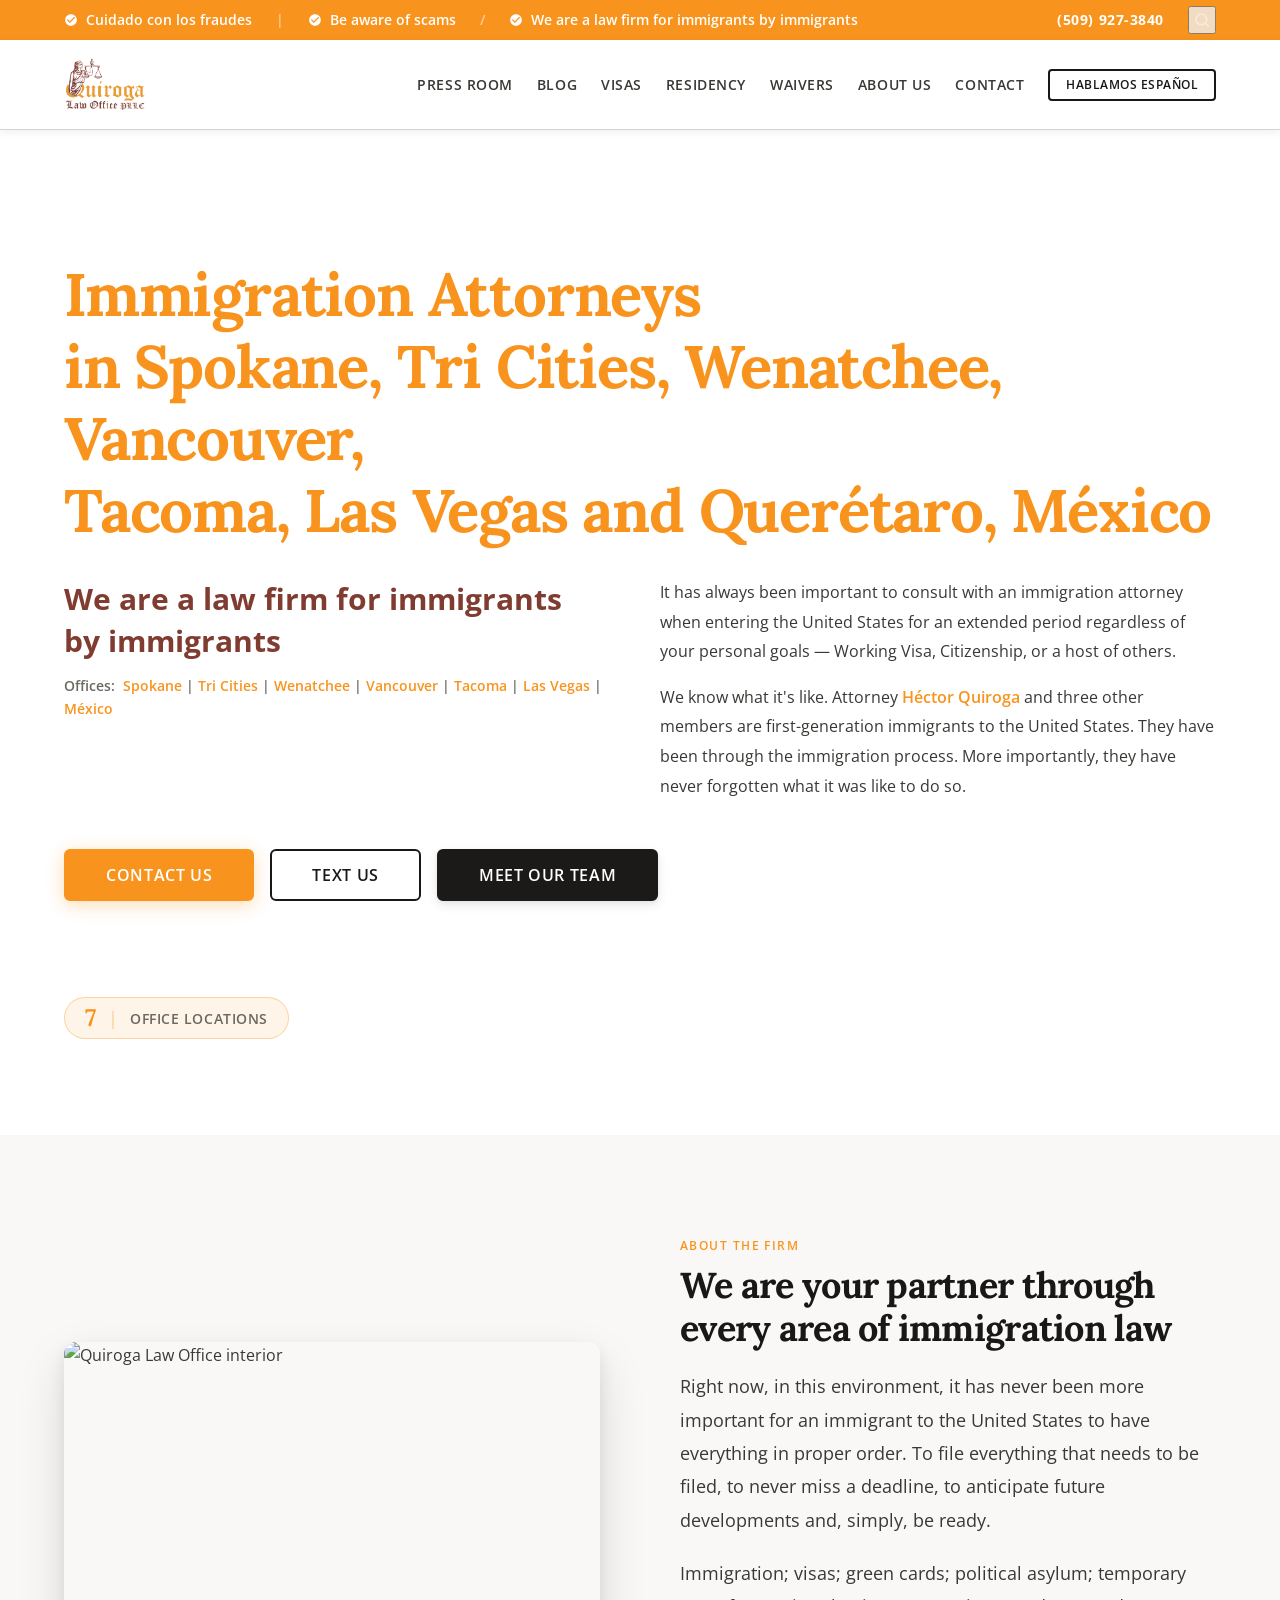
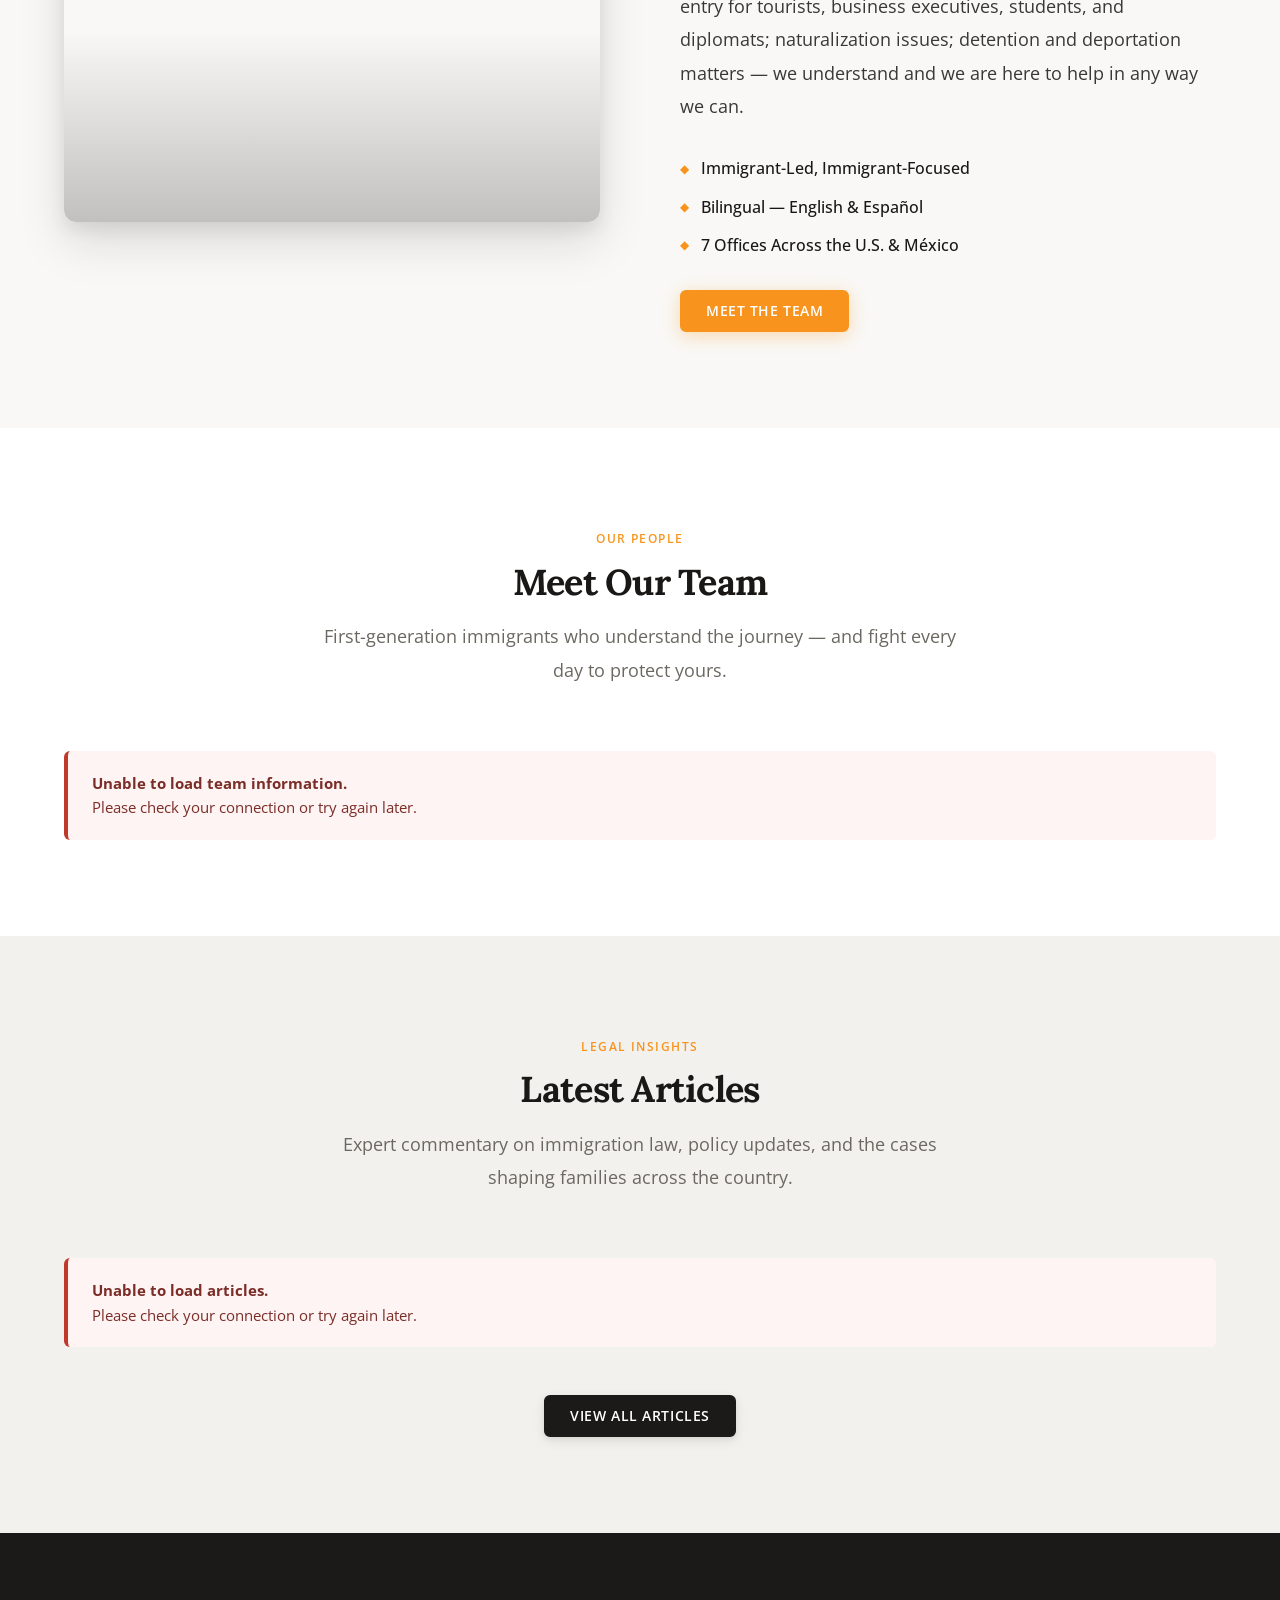
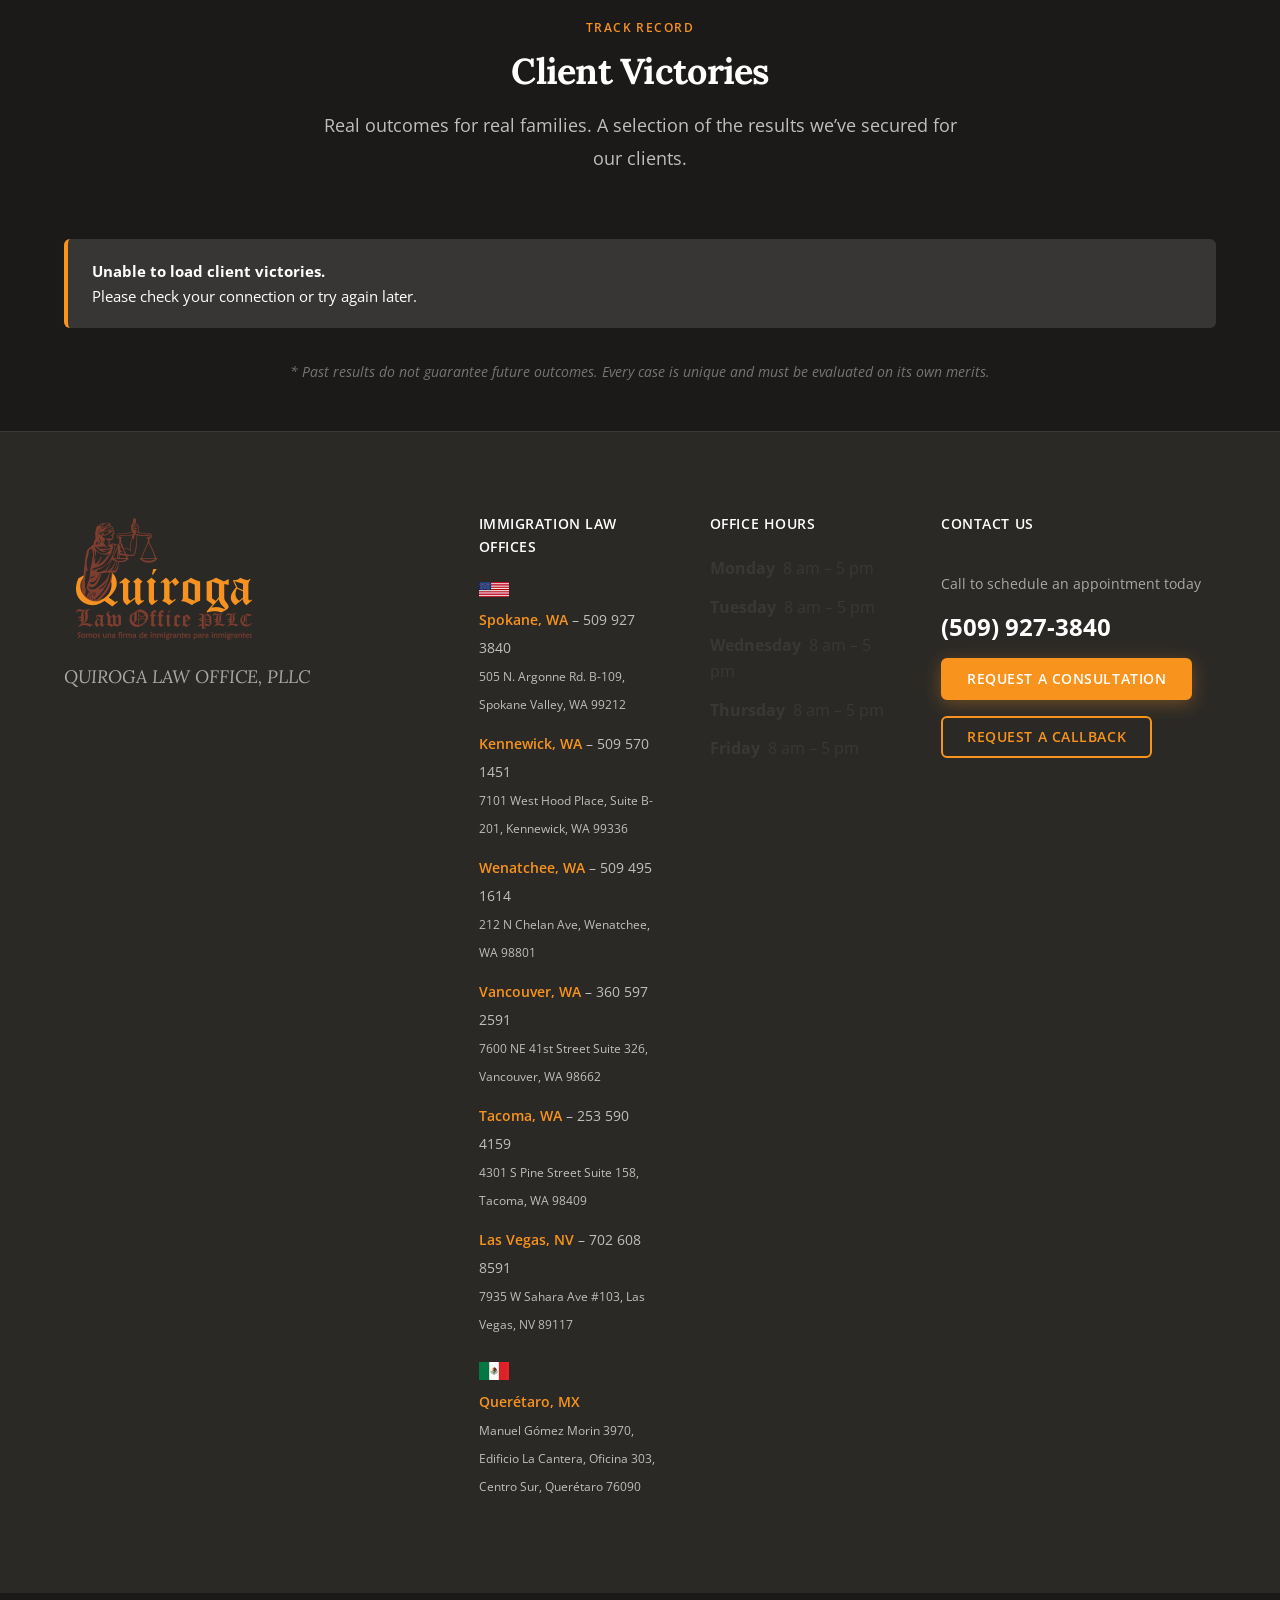
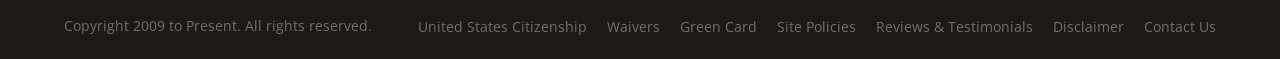
==== commit 21ab89b0: "feat: make content dynamic" ====
--- a/Frontend/index.html
+++ b/Frontend/index.html
@@ -13,6 +13,118 @@
       href="https://fonts.googleapis.com/css2?family=Lora:ital,wght@0,400;0,600;0,700;1,400&family=Open+Sans:wght@300;400;500;600;700&display=swap"
       rel="stylesheet"
     />
+    <style>
+      /* ── Dynamic content helpers ─────────────────────────────── */
+      .dynamic-loading {
+        grid-column: 1 / -1;
+        display: flex;
+        align-items: center;
+        gap: 0.75rem;
+        font-family: 'Open Sans', sans-serif;
+        font-size: 1rem;
+        color: #5a5248;
+        padding: 2rem 0;
+      }
+      .dynamic-loading--light { color: rgba(255,255,255,0.8); }
+      .dynamic-loading__spinner {
+        display: inline-block;
+        width: 20px;
+        height: 20px;
+        border: 3px solid currentColor;
+        border-top-color: transparent;
+        border-radius: 50%;
+        animation: spin 0.8s linear infinite;
+        flex-shrink: 0;
+      }
+      @keyframes spin { to { transform: rotate(360deg); } }
+
+      .dynamic-error {
+        grid-column: 1 / -1;
+        background: #fff4f4;
+        border-left: 4px solid #c0392b;
+        color: #7b2d27;
+        padding: 1.25rem 1.5rem;
+        border-radius: 6px;
+        font-family: 'Open Sans', sans-serif;
+        font-size: 0.95rem;
+        line-height: 1.6;
+      }
+      .dynamic-error--light {
+        background: rgba(255,255,255,0.12);
+        border-left-color: #F8941D;
+        color: #fff;
+      }
+      .dynamic-empty {
+        grid-column: 1 / -1;
+        color: #888;
+        font-style: italic;
+        padding: 1.5rem 0;
+        font-family: 'Open Sans', sans-serif;
+      }
+      .dynamic-empty--light { color: rgba(255,255,255,0.7); }
+
+      /* ── Victory cards grid ──────────────────────────────────── */
+      .victories__grid {
+        display: grid;
+        grid-template-columns: repeat(auto-fit, minmax(280px, 1fr));
+        gap: 1.75rem;
+        margin-bottom: 2rem;
+      }
+      .victory-card {
+        background: rgba(255,255,255,0.08);
+        border: 1px solid rgba(255,255,255,0.18);
+        border-radius: 12px;
+        padding: 2rem 1.75rem 1.75rem;
+        color: #fff;
+        display: flex;
+        flex-direction: column;
+        gap: 0.5rem;
+      }
+      .victory-card__header {
+        display: flex;
+        justify-content: space-between;
+        align-items: center;
+        flex-wrap: wrap;
+        gap: 0.5rem;
+        margin-bottom: 0.25rem;
+      }
+      .victory-card__type {
+        background: #F8941D;
+        color: #fff;
+        font-size: 0.72rem;
+        font-weight: 700;
+        letter-spacing: 0.08em;
+        text-transform: uppercase;
+        padding: 0.25em 0.75em;
+        border-radius: 100px;
+      }
+      .victory-card__date {
+        font-size: 0.8rem;
+        color: rgba(255,255,255,0.55);
+      }
+      .victory-card__title {
+        font-family: 'Lora', serif;
+        font-size: 1.15rem;
+        font-weight: 600;
+        line-height: 1.35;
+        color: #fff;
+        margin: 0.25rem 0;
+      }
+      .victory-card__story {
+        font-family: 'Open Sans', sans-serif;
+        font-size: 0.92rem;
+        line-height: 1.65;
+        color: rgba(255,255,255,0.8);
+        flex: 1;
+      }
+      .card__thumbnail--no-image {
+        background: linear-gradient(135deg, #1a1210 0%, #3a2010 100%);
+        min-height: 60px;
+        display: flex;
+        align-items: flex-end;
+        padding: 0.75rem 1rem;
+      }
+    </style>
   </head>
   <body>
 
@@ -200,59 +312,8 @@
             </p>
           </div>
 
-          <div class="team__grid">
-
-            <article class="card card--profile">
-              <div class="card__image-wrapper">
-                <div class="card__avatar" aria-hidden="true">CQ</div>
-                <div class="card__image-overlay">
-                  <div class="card__social">
-                    <a href="#" class="card__social-link" aria-label="View Casey Quiroga's profile">&#8594;</a>
-                  </div>
-                </div>
-              </div>
-              <div class="card__body">
-                <h3 class="card__name">Casey Quiroga</h3>
-                <p class="card__role">Immigration Attorney</p>
-                <p class="card__bio">Passionate advocate for immigrant families
-                  across Washington State and beyond.</p>
-              </div>
-            </article>
-
-            <article class="card card--profile">
-              <div class="card__image-wrapper">
-                <div class="card__avatar" aria-hidden="true">HQ</div>
-                <div class="card__image-overlay">
-                  <div class="card__social">
-                    <a href="#" class="card__social-link" aria-label="View Héctor Quiroga's profile">&#8594;</a>
-                  </div>
-                </div>
-              </div>
-              <div class="card__body">
-                <h3 class="card__name">Héctor Quiroga</h3>
-                <p class="card__role">Founding Attorney</p>
-                <p class="card__bio">First-generation immigrant and founder. Avvo 10.0 &amp; Super Lawyers Rising Stars.</p>
-              </div>
-            </article>
-
-            <article class="card card--profile">
-              <div class="card__image-wrapper">
-                <div class="card__avatar" aria-hidden="true">MQ</div>
-                <div class="card__image-overlay">
-                  <div class="card__social">
-                    <a href="#" class="card__social-link" aria-label="View Maria Quiroga's profile">&#8594;</a>
-                  </div>
-                </div>
-              </div>
-              <div class="card__body">
-                <h3 class="card__name">Maria Quiroga</h3>
-                <p class="card__role">Immigration Attorney</p>
-                <p class="card__bio">Dedicated to helping clients navigate citizenship
-                  and waiver processes with clarity and compassion.</p>
-              </div>
-            </article>
-
-          </div>
+          <!-- Team cards are rendered dynamically by js/main.js -->
+          <div class="team__grid" id="team-grid"></div>
         </div>
       </section>
 
@@ -268,84 +329,8 @@
             </p>
           </div>
 
-          <div class="articles__grid">
-
-            <article class="card card--article">
-              <div class="card__thumbnail">
-                <img
-                  src="images/article-1.jpg"
-                  alt="Title 8 Immigration Processing"
-                  class="card__thumbnail-img"
-                  loading="lazy"
-                />
-                <span class="card__category">Immigration Policy</span>
-              </div>
-              <div class="card__body">
-                <div class="card__meta">
-                  <time class="card__date">2025</time>
-                </div>
-                <h3 class="card__title">
-                  Historic Decline in 2025 Title 8 Immigration Processing: Policy Shift or Delayed Impact?
-                </h3>
-                <p class="card__excerpt">
-                  The year 2025 has brought a significant decrease in immigration processing under
-                  Title 8, which regulates admissions and deportations in the United States.
-                </p>
-                <a href="https://www.quirogalawoffice.com/historic-decline-in-2025-title-8-immigration-processing-policy-shift-or-delayed-impact/" class="card__link" target="_blank" rel="noopener noreferrer">Read Article &rarr;</a>
-              </div>
-            </article>
-
-            <article class="card card--article">
-              <div class="card__thumbnail">
-                <img
-                  src="images/article-2.jpg"
-                  alt="Immigration Courts"
-                  class="card__thumbnail-img"
-                  loading="lazy"
-                />
-                <span class="card__category">Immigration Courts</span>
-              </div>
-              <div class="card__body">
-                <div class="card__meta">
-                  <time class="card__date">2025</time>
-                </div>
-                <h3 class="card__title">
-                  Dismissals in Immigration Courts: Restructuring or Political Repression?
-                </h3>
-                <p class="card__excerpt">
-                  In February 2025, the administration dismissed 20 immigration judges, including
-                  13 who had not yet been sworn in.
-                </p>
-                <a href="https://www.quirogalawoffice.com/dismissals-in-immigration-courts-administrative-restructuring-or-political-repression/" class="card__link" target="_blank" rel="noopener noreferrer">Read Article &rarr;</a>
-              </div>
-            </article>
-
-            <article class="card card--article">
-              <div class="card__thumbnail">
-                <img
-                  src="images/article-3.png"
-                  alt="Guantanamo"
-                  class="card__thumbnail-img"
-                  loading="lazy"
-                />
-                <span class="card__category">Immigration News</span>
-              </div>
-              <div class="card__body">
-                <div class="card__meta">
-                  <time class="card__date">2025</time>
-                </div>
-                <h3 class="card__title">
-                  Guantanamo Expansion for Non-Criminal Immigrants Raises Concern
-                </h3>
-                <p class="card__excerpt">
-                  President Trump's decision to expand the detention facility at Guantanamo Bay
-                  to house up to 30,000 migrants has sparked widespread concern.
-                </p>
-                <a href="https://www.quirogalawoffice.com/potential-expansion-of-guantanamo-for-non-criminal-immigrants-sparks-concern/" class="card__link" target="_blank" rel="noopener noreferrer">Read Article &rarr;</a>
-              </div>
-            </article>
-
-          </div>
+          <!-- Article cards are rendered dynamically by js/main.js -->
+          <div class="articles__grid" id="articles-grid"></div>
 
           <div class="articles__footer">
             <a href="#" class="btn btn--secondary btn--md">View All Articles</a>
@@ -365,70 +350,8 @@
             </p>
           </div>
 
-          <!-- CSS-only slider: radio inputs drive slide visibility via sibling selector -->
-          <div class="victories__slider" aria-label="Client testimonials slider">
-
-            <input type="radio" name="vslider" id="vs1" class="victories__radio" checked>
-            <input type="radio" name="vslider" id="vs2" class="victories__radio">
-            <input type="radio" name="vslider" id="vs3" class="victories__radio">
-            <input type="radio" name="vslider" id="vs4" class="victories__radio">
-
-            <div class="victories__slides">
-
-              <div class="victories__slide" style="background-image: url('https://images.unsplash.com/photo-1600880292203-757bb62b4baf?w=1400&q=80')">
-                <div class="victories__slide-overlay">
-                  <div class="victories__slide-content">
-                    <span class="victories__quote">&ldquo;</span>
-                    <p class="victories__text">They did a great job. Thank you for helping us in this difficult process. We are forever thankful!</p>
-                    <p class="victories__name">— Teresita</p>
-                    <span class="victories__tag">Client</span>
-                  </div>
-                </div>
-              </div>
-
-              <div class="victories__slide" style="background-image: url('https://images.unsplash.com/photo-1529400971008-f566de0e6dfc?w=1400&q=80')">
-                <div class="victories__slide-overlay">
-                  <div class="victories__slide-content">
-                    <span class="victories__quote">&ldquo;</span>
-                    <p class="victories__text">Hector and his office stood beside me every step of the way. They went above and beyond their duty to make this a reality for me. From me and my family, thank you!</p>
-                    <p class="victories__name">— Ajmal</p>
-                    <span class="victories__tag">Client</span>
-                  </div>
-                </div>
-              </div>
-
-              <div class="victories__slide" style="background-image: url('https://images.unsplash.com/photo-1556745753-b2904692b3cd?w=1400&q=80')">
-                <div class="victories__slide-overlay">
-                  <div class="victories__slide-content">
-                    <span class="victories__quote">&ldquo;</span>
-                    <p class="victories__text">I cannot say enough how much we appreciate everyone at Quiroga Law. They helped us from start to finish, and were always available for our many questions.</p>
-                    <p class="victories__name">— Rick C.</p>
-                    <span class="victories__tag">Client</span>
-                  </div>
-                </div>
-              </div>
-
-              <div class="victories__slide" style="background-image: url('https://images.unsplash.com/photo-1589578527966-fdac0f44566c?w=1400&q=80')">
-                <div class="victories__slide-overlay">
-                  <div class="victories__slide-content">
-                    <span class="victories__quote">&ldquo;</span>
-                    <p class="victories__text">Thanks to Quiroga Law Office, we were granted an interview with USCIS. We would highly recommend them to anyone who may need an immigration attorney!</p>
-                    <p class="victories__name">— Daniel D.</p>
-                    <span class="victories__tag">Client</span>
-                  </div>
-                </div>
-              </div>
-
-            </div><!-- /.victories__slides -->
-
-            <div class="victories__dots" role="tablist" aria-label="Slide indicators">
-              <label for="vs1" class="victories__dot" role="tab" aria-label="Slide 1"></label>
-              <label for="vs2" class="victories__dot" role="tab" aria-label="Slide 2"></label>
-              <label for="vs3" class="victories__dot" role="tab" aria-label="Slide 3"></label>
-              <label for="vs4" class="victories__dot" role="tab" aria-label="Slide 4"></label>
-            </div>
-
-          </div><!-- /.victories__slider -->
+          <!-- Victory cards are rendered dynamically by js/main.js -->
+          <div class="victories__grid" id="victories-grid"></div>
 
           <div class="victories__disclaimer">
             <p>* Past results do not guarantee future outcomes. Every case is unique and must be evaluated on its own merits.</p>
@@ -535,5 +458,6 @@
       </div>
     </footer>
 
+    <script src="js/main.js"></script>
   </body>
 </html>
